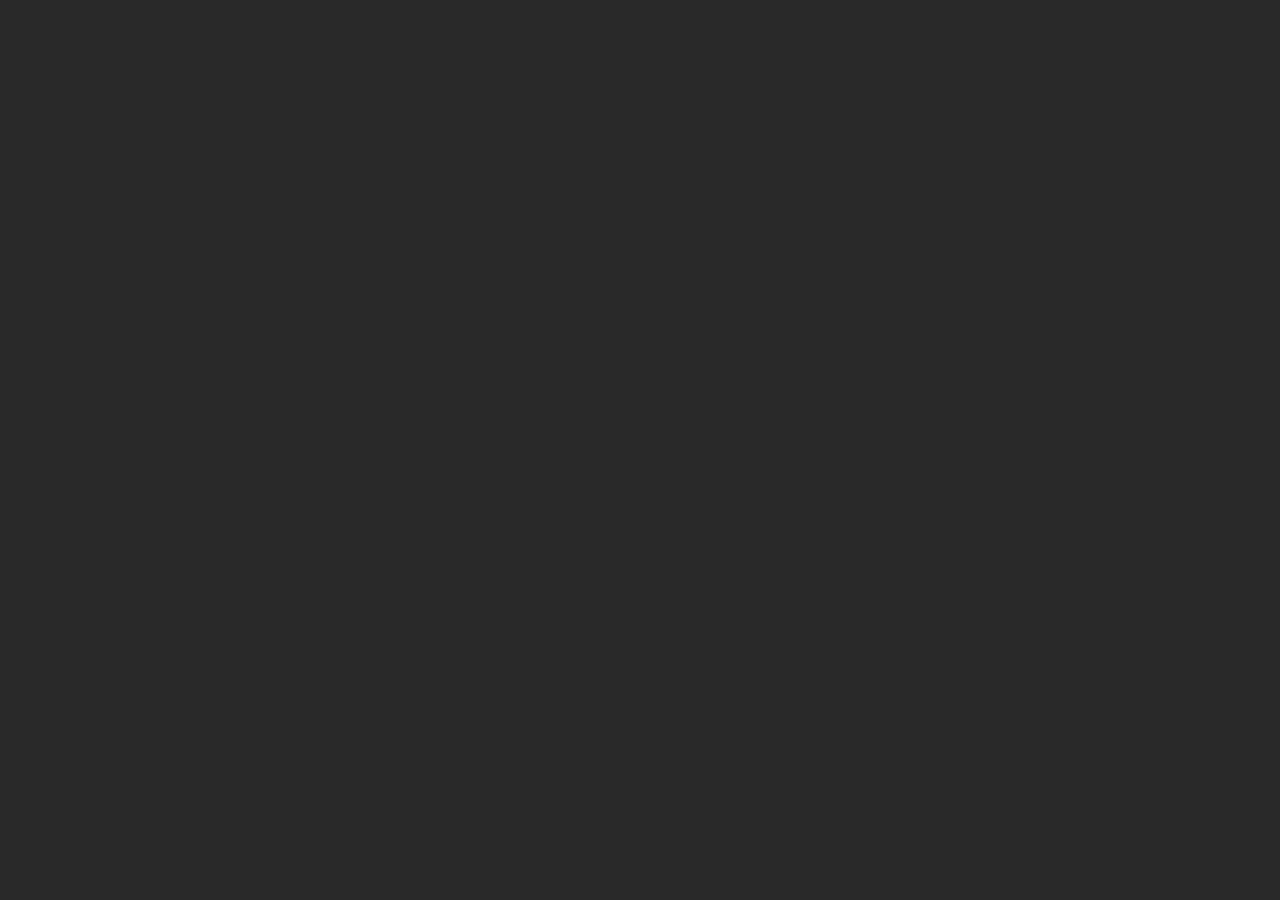
==== index.html @ 0d29b55d "Add files via upload" ====
﻿<!doctype html>
<html lang="en-US">
<head>
  <meta charset="utf-8">
  <!-- Created using Storyline 360 x64 - http://www.articulate.com  -->
  <!-- version: 3.105.35604.0 -->
  <title>Dog_Socialization_Training</title>
  <meta http-equiv="x-ua-compatible" content="IE=edge"/>
  <meta name="viewport" content="width=device-width,initial-scale=1,user-scalable=no,shrink-to-fit=no,minimal-ui"/>
  <meta name="apple-mobile-web-app-capable" content="yes"/>
  <style>
    html, body { height: 100%; padding: 0; margin: 0 }
    #app { height: 100%; width: 100%; }
  </style>

  <script>
    window.DS = {};
    window.globals = {
      DATA_PATH_BASE: '',
      HAS_FRAME: true,
      HAS_SLIDE: true,

      lmsPresent: false,
      tinCanPresent: false,
      cmi5Present: false,
      aoSupport: false,
      scale: 'Scaled',
      captureRc: false,
      browserSize: 'optimal',
      bgColor: '#282828',
      features: 'DropInBase,MultipleQuizTracking,PlayerSizeOption',
      themeName: 'unified',
      preloaderColor: '#FFFFFF',
      suppressAnalytics: false,
      productChannel: 'stable',
      publishSource: 'storyline',
      aid: 'aid|432c3c4d-925e-59bd-868f-931036e90609',
      cid: '2616025f-30dc-46a1-9a2d-8044c1bcf807',
      playerVersion: '3.105.35604.0',
      publishTimestamp: '2026-02-24T14:37:24.0226582Z',
      maxIosVideoElements: 10,
      connectionSettings: { message: 'You%20are%20offline.%20Trying%20to%20reconnect...', useDarkTheme: false, mode: 'disabled' },
      hasFeature: function(feature) {
        return this.features.split(',').includes(feature);
      },
      
      parseParams: function(qs) {
        if (window.globals.parsedParams != null) {
          return window.globals.parsedParams;
        }
        qs = (qs || window.location.search.substr(1)).split('+').join(' ');
        var params = {},
            tokens,
            re = /[?&]?([^=]+)=([^&]*)/g;

        while (tokens = re.exec(qs)) {
          params[decodeURIComponent(tokens[1]).trim()] =
            decodeURIComponent(tokens[2]).trim();
        }
        window.globals.parsedParams = params;
        return params;
      }

    };

    if (window.flagsUnderTest != null) {
      window.globals.features = window.flagsUnderTest.reduce((accum, feature) => {
        if (!accum.includes(feature)) {
          accum.push(feature);
        }
        return accum;
      }, window.globals.features.split(',')).join();
    }
  </script>
  <script>
    var isIe11 = ('ActiveXObject' in window || window.MSBlobBuilder != null)
      && window.msCrypto != null && !window.ActiveXObject;
    if (isIe11) {
      window.globals.unsupportedBrowser = true;
      document.write(atob('[base64]'));
    }
  </script>

  <script>
    if (window.globals.hasFeature('Localization')) {
      
      
    }
  </script>

  
  
  <script>window.THREE = { };</script>
  <script src='html5/lib/hls/hls.min.js' type=text/javascript></script>
</head>
<body style="background: #282828" class="cs-HTML theme-unified">
  <!-- 360 -->
  <script>!function(){var e,i=/iPhone/i,o=/iPod/i,n=/iPad/i,t=/\biOS-universal(?:.+)Mac\b/i,r=/\bAndroid(?:.+)Mobile\b/i,a=/Android/i,d=/(?:SD4930UR|\bSilk(?:.+)Mobile\b)/i,p=/Silk/i,l=/Windows Phone/i,u=/\bWindows(?:.+)ARM\b/i,b=/BlackBerry/i,s=/BB10/i,c=/Opera Mini/i,f=/\b(CriOS|Chrome)(?:.+)Mobile/i,h=/Mobile(?:.+)Firefox\b/i,v=function(e){return void 0!==e&&"MacIntel"===e.platform&&"number"==typeof e.maxTouchPoints&&e.maxTouchPoints>1&&"undefined"==typeof MSStream};e=function(e){var m={userAgent:"",platform:"",maxTouchPoints:0};e||"undefined"==typeof navigator?"string"==typeof e?m.userAgent=e:e&&e.userAgent&&(m={userAgent:e.userAgent,platform:e.platform,maxTouchPoints:e.maxTouchPoints||0}):m={userAgent:navigator.userAgent,platform:navigator.platform,maxTouchPoints:navigator.maxTouchPoints||0};var g=m.userAgent,y=g.split("[FBAN");void 0!==y[1]&&(g=y[0]),void 0!==(y=g.split("Twitter"))[1]&&(g=y[0]);var A=function(e){return function(i){return i.test(e)}}(g),w={apple:{phone:A(i)&&!A(l),ipod:A(o),tablet:!A(i)&&(A(n)||v(m))&&!A(l),universal:A(t),device:(A(i)||A(o)||A(n)||A(t)||v(m))&&!A(l)},amazon:{phone:A(d),tablet:!A(d)&&A(p),device:A(d)||A(p)},android:{phone:!A(l)&&A(d)||!A(l)&&A(r),tablet:!A(l)&&!A(d)&&!A(r)&&(A(p)||A(a)),device:!A(l)&&(A(d)||A(p)||A(r)||A(a))||A(/\bokhttp\b/i)},windows:{phone:A(l),tablet:A(u),device:A(l)||A(u)},other:{blackberry:A(b),blackberry10:A(s),opera:A(c),firefox:A(h),chrome:A(f),device:A(b)||A(s)||A(c)||A(h)||A(f)},any:!1,phone:!1,tablet:!1};return w.any=w.apple.device||w.android.device||w.windows.device||w.other.device,w.phone=w.apple.phone||w.android.phone||w.windows.phone,w.tablet=w.apple.tablet||w.android.tablet||w.windows.tablet,w}(),"object"==typeof exports&&"undefined"!=typeof module?module.exports=e:"function"==typeof define&&define.amd?define((function(){return e})):this.isMobile=e}();
    window.isMobile.apple.tablet = window.isMobile.apple.tablet ||
      (navigator.platform === 'MacIntel' && navigator.maxTouchPoints > 1);
    window.isMobile.apple.device = window.isMobile.apple.device || window.isMobile.apple.tablet;
    window.isMobile.tablet = window.isMobile.tablet || window.isMobile.apple.tablet;
    window.isMobile.any = window.isMobile.any || window.isMobile.apple.tablet;
  </script>

  <div id="focus-sink" tabindex="-1"></div>

  <div id="preso"></div>
  <script>
    (function() {

      var classTypes = [ 'desktop', 'mobile', 'phone', 'tablet' ];

      var addDeviceClasses = function(prefix, testObj) {
        var curr, i;
        for (i = 0; i < classTypes.length; i++) {
          curr = classTypes[i];
          if (testObj[curr]) {
            document.body.classList.add(prefix + curr);
          }
        }
      };

      var params = window.globals.parseParams(),
          isDevicePreview = params.devicepreview === '1',
          isPhoneOverride = params.deviceType === 'phone' || (isDevicePreview && params.phone == '1'),
          isTabletOverride = (params.deviceType === 'tablet' || isDevicePreview) && !isPhoneOverride,
          isMobileOverride = isPhoneOverride || isTabletOverride;

      var deviceView = {
        desktop: !window.isMobile.any && !isMobileOverride,
        mobile: window.isMobile.any || isMobileOverride,
        phone: isPhoneOverride || (window.isMobile.phone && !isTabletOverride),
        tablet: isTabletOverride || window.isMobile.tablet
      };

      window.globals.deviceView = deviceView;
      window.isMobile.desktop = !window.isMobile.any;
      window.isMobile.mobile = window.isMobile.any;

      addDeviceClasses('view-', deviceView);

    })();
  </script>
  
  <script src='story_content/triggers.js' type=text/javascript></script>
<script src='story_content/user.js' type=text/javascript></script>
  <div class="slide-loader"></div>

  <script>
    var doc = document, loader = doc.body.querySelector('.slide-loader'); [ 1, 2, 3 ].forEach(function(n) { var d = doc.createElement('div'); d.style.backgroundColor = window.globals.preloaderColor; d.classList.add('mobile-loader-dot'); d.classList.add('dot' + n); loader.appendChild(d); });
  </script>

  <div class="mobile-load-title-overlay" style="display: none">
    <div class="mobile-load-title">Dog_Socialization_Training</div>
  </div>

  <div class="mobile-chrome-warning"></div>

  
<style>
  .warn-connection-dialog {
    display: none;
    background: transparent;
    pointer-events: all;
    position: fixed;
    left: 0;
    top: 0;
    width: 100%;
    height: 100%;
    z-index: 999;
  }

  .warn-connection-content {
    pointer-events: all;
    border-radius: 4px;
    background: white;
    border: 1px solid #E7E7E7;
    color: #333333;
    box-shadow: 0 2px 4px rgba(0, 0, 0, 0.25);
    transition: all 150ms ease-out;
    position: absolute;
    white-space: nowrap;
  }

  .view-phone.is-landscape .warn-connection-content {
    left: 23px;
    bottom: 23px;
  }

  .view-tablet.is-landscape .warn-connection-content {
    left: 50%;
    top: 20px;
    transform: translateX(-50%);
  }

  .view-mobile.is-portrait .warn-connection-content {
    transform: translate(-50%, calc(-100% - 15px));
  }

  .warn-connection-content p {
    display: inline-block;
    margin: 0 8px 0 0;
    line-height: 33px;
    font-size: 11px;
  }

  .warn-connection-content svg {
    position: relative;
    vertical-align: middle;
    margin: 0 2px 2px 8px;
  }

  .view-desktop .warn-connection-content {
    left: 1.5em;
    bottom: 1.5em;
  }

  .view-desktop .warn-connection-content p {
    font-size: 1.1em;
  }

  .is-offline .warn-connection-dialog {
    display: block;
  }

  .is-offline .cs-panel * {
    pointer-events: none !important;
  }

  .is-offline .cs-panel {
    pointer-events: all !important;
  }

  .is-offline #nav-controls * {
    pointer-events: none !important;
  }

  .is-offline #nav-controls {
    pointer-events: all !important;
  }
</style>

<div class="warn-connection-dialog" role="alertdialog" aria-modal="true" tabindex="0" aria-labelledby="warn-connection-message">
  <div class="warn-connection-content">
    <svg width="17" height="15" viewBox="0 0 17 15" xmlns="http://www.w3.org/2000/svg">
      <path fill="#8F0000" stroke="white" d="M16.07,12.98 L15.88,12.23 L9.51,1.21 C8.97,0.26,7.6,0.26,7.06,1.21 L0.69,12.23 C0.15,13.16,0.81,14.36,1.91,14.36 H14.65 C15.47,14.36,16.05,13.7,16.07,12.98 Z"/>
      <path fill="white" stroke="white" d="M8.58,5.5 C8.35,5.28,8.5,5.35,8.21,5.32 C8.09,5.35,7.97,5.49,7.96,5.67 C7.97,5.79,7.98,5.92,7.98,6.04 L7.98,6.04 C7.99,6.17,8,6.31,8.01,6.43 L8.01,6.44 C8.03,6.92,8.06,7.41,8.09,7.9 L8.09,7.9 C8.12,8.39,8.14,8.88,8.17,9.37 C8.17,9.39,8.18,9.42,8.2,9.44 C8.23,9.46,8.25,9.47,8.28,9.47 C8.31,9.47,8.34,9.46,8.35,9.44 C8.37,9.43,8.38,9.4,8.39,9.35 L8.39,9.34 C8.39,9.24,8.4,9.15,8.4,9.05 L8.4,9.05 C8.41,8.96,8.41,8.86,8.42,8.75 C8.43,8.44,8.45,8.12,8.47,7.81 L8.47,7.81 C8.49,7.49,8.51,7.18,8.53,6.87 C8.55,6.46,8.56,6.05,8.59,5.64 L8.6,5.62 C8.6,5.57,8.59,5.53,8.58,5.5 L8.21,5.32 Z"/>
      <circle fill="white" stroke="white" cx="8.3" cy="11.35" r="0.3"/>
    </svg>
    <p id="warn-connection-message">You are offline. Trying to reconnect...</p>
  </div>
</div>

<script>
  (function() {
    window.DS.connection = {
      warningShown: false,
      assets: {},
      loadingAssetGroup: false,
      retryDelay: 500
    };

    var connectionSettings = window.globals.connectionSettings || {};

    var useConnectionMessages = window.AbortController != null &&
      window.location.protocol != 'file:' &&
      connectionSettings.mode === 'normal';

    window.DS.connection.useConnectionMessages = useConnectionMessages;

    var assetCount = 0;
    var checkLoadedId;


    if (useConnectionMessages && connectionSettings != null) {
      var contentEl = document.querySelector('.warn-connection-content');
      var messageEl = contentEl.querySelector('p');

      if (connectionSettings.useDarkTheme) {
        contentEl.style.borderColor = '#BABBBA';
        contentEl.style.backgroundColor = '#282828';
        contentEl.style.color = '#FFFFFF';
      }

      if (connectionSettings.message != null) {
        messageEl.textContent = window.decodeURIComponent(connectionSettings.message);
      }
    }

    function checkAssetsReady() {
      for (var i in DS.connection.assets) {
        if (!DS.connection.assets[i].success) {
          return false;
        }
      }
      return true;
    }

    function stopAssetGroup() {
      if (!useConnectionMessages) { return; }

      assetCount = 0;

      DS.connection.oldAssetGroup = DS.connection.assets;
      DS.connection.assets = {};
      DS.connection.loadingAssetGroup = false;
      clearInterval(checkLoadedId);
    }

    function startAssetGroup() {
      if (!useConnectionMessages) { return; }
      var ticks = 0;
      clearInterval(checkLoadedId);
      checkLoadedId = setInterval(function() {
        var loaded = 0;
        if (assetCount === 0 && loaded === 0) {
          clearInterval(checkLoadedId);
          return;
        }

        for (var i in DS.connection.assets) {
          if (DS.connection.assets[i].success) {
            loaded++;
          }
        }

        if (assetCount === loaded && checkAssetsReady()) {
          for (var i in DS.connection.assets) {
            if (DS.connection.assets[i].action) {
              DS.connection.assets[i].action();
            }
          }
          hideWarning();
          stopAssetGroup();
        }
      }, 100)
    }

    function requiredAsset(url, action, retry, type) {
      if (!useConnectionMessages) { return; }
      if (DS.connection.assets[url]) { return; }

      DS.connection.assets[url] = {
        success: false, action: action, retry: retry, type: type
      };
      assetCount = Object.keys(DS.connection.assets).length;
      if (!DS.connection.loadingAssetGroup) {
        startAssetGroup();
      }
      DS.connection.loadingAssetGroup = true;
    }

    function assetLoaded(url) {
      if (!useConnectionMessages) { return; }
      if (DS.connection.assets[url]) {
        DS.connection.assets[url].success = true;
      }
    }

    function assetFailed(url) {
      if (!useConnectionMessages) { return; }
      if (!DS.connection.assets[url]) {
        if (/\.js$/.test(url) && url.indexOf('transcripts') === -1) {
          setTimeout(function() {
            if (DS.connection.lastSlideLoaded != null) {
              DS.connection.lastSlideLoaded();
            }
          }, DS.connection.retryDelay);
        }
        return;
      }
      if (!DS.connection.warningShown) { showWarning(); }
      if (DS.connection.assets[url].retry) {
        setTimeout(function() {
          if (!DS.connection.assets[url].success) {
            DS.connection.assets[url].retry()
          }
        }, DS.connection.retryDelay);
      }
    }

    function hideWarning() {
      document.body.classList.remove('is-offline');
      DS.connection.warningShown = false;
      enableKeys();
    }
    DS.connection.hideWarning = hideWarning

    function showWarning(btn) {
      document.body.classList.add('is-offline')
      DS.connection.warningShown = true;
      updateWarningPosition();
      disableKeys();
    }

    function updateWarningPosition() {
      if (!DS.connection.warningShown) {
        return;
      }

      var isPortrait = document.body.classList.contains('is-portrait');
      var isMobile = document.body.classList.contains('view-mobile');
      var warningEl = document.querySelector('.warn-connection-content');

      if (isPortrait && isMobile) {
        var slide = document.querySelector('.primary-slide');
        var slideRect = slide != null
          ? slide.getBoundingClientRect()
          : { top: window.innerHeight, left: 0, width: window.innerWidth };

        warningEl.style.top = `${slideRect.top}px`
        warningEl.style.left = `${slideRect.left + slideRect.width / 2}px`
      } else {
        warningEl.style.top = null;
        warningEl.style.left = null;
      }

      window.requestAnimationFrame(updateWarningPosition);
    }

    function onDisableKeyDown(e) {
      e.preventDefault();
      e.stopImmediatePropagation();
    }

    function onDisableKeyUp(e) {
      e.preventDefault();
      e.stopImmediatePropagation();
    }

    var accStyle = document.createElement('style');
    var warnDialogEl = document.querySelector('.warn-connection-dialog');

    function disableKeys() {
      if (DS.views && DS.views.nsStack && DS.views.nsStack.length === 1) {
        DS.views.nsStack[0].tabReachable = false
        DS.views.nsStack[0].updateTabIndex(true);
      }

      accStyle.innerHTML = '.acc-shadow-dom { display: none; }';
      document.body.appendChild(accStyle);

      warnDialogEl.parentNode.append(warnDialogEl);
      warnDialogEl.focus();
    }

    function enableKeys() {
      accStyle.remove();
      if (DS.views && DS.views.nsStack && DS.views.nsStack.length === 1 && DS.views.nsStack[0].name === '_frame') {
        DS.views.nsStack[0].tabReachable = true;
        DS.views.nsStack[0].updateTabIndex();
      }
    }

    // these will all be noops if the feature flag isn't set in
    // the data and `window.globals.features`
    DS.connection.requiredAsset = requiredAsset;
    DS.connection.assetLoaded = assetLoaded;
    DS.connection.assetFailed = assetFailed;
    DS.connection.stopAssetGroup = stopAssetGroup;
    DS.connection.startAssetGroup = startAssetGroup;
  })();
</script>


  <script>
    
    if (window.autoSpider && window.vInterfaceObject) {
      document.querySelector('.mobile-load-title-overlay').style.display = 'none';
    }
  </script>

  

  <link rel="stylesheet" href="html5/data/css/output.min.css" data-noprefix/>
</body>
<script src="html5/lib/scripts/bootstrapper.min.js"></script>
</html>
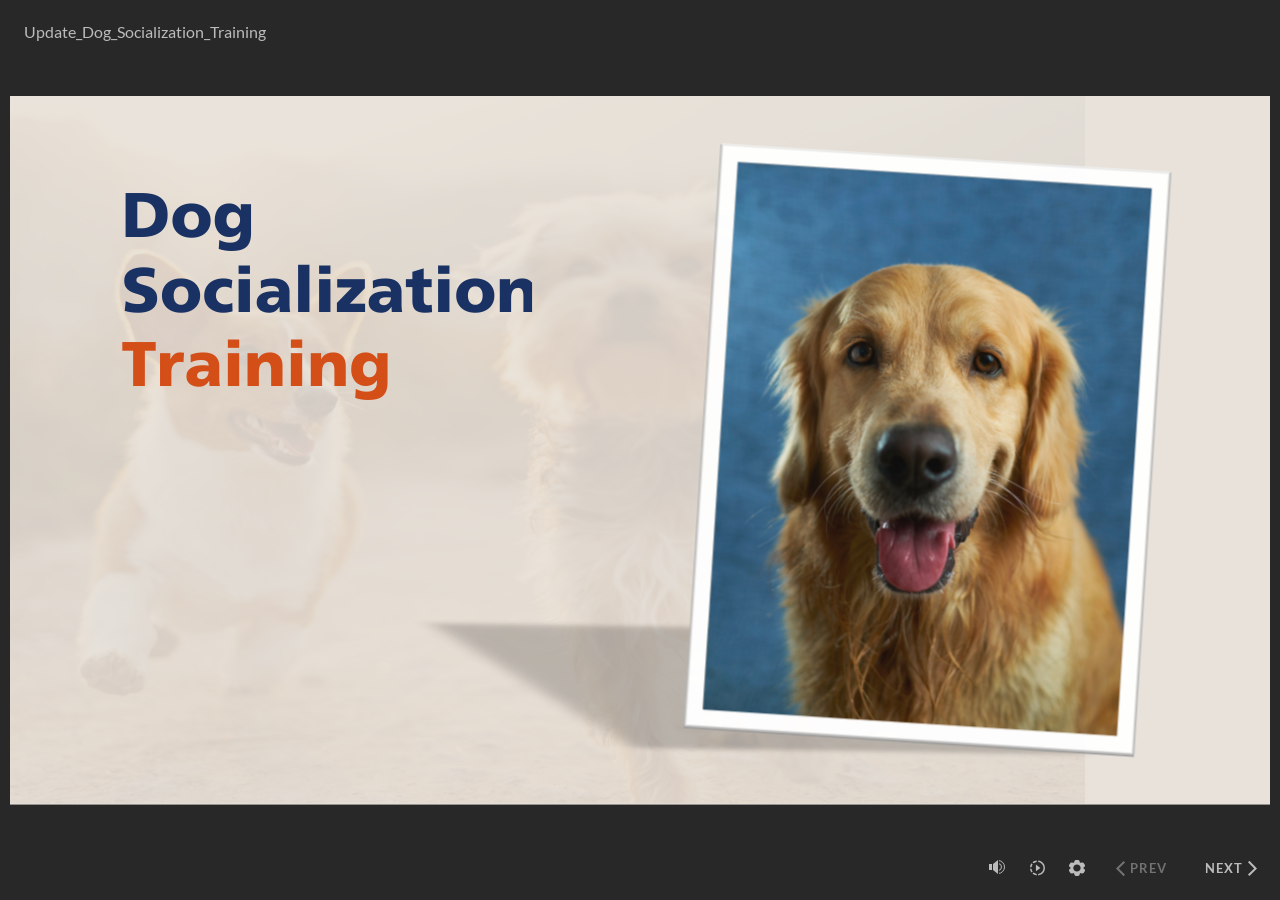
==== commit 7f272977: "Add files via upload" ====
--- a/index.html
+++ b/index.html
@@ -3,8 +3,8 @@
 <head>
   <meta charset="utf-8">
   <!-- Created using Storyline 360 x64 - http://www.articulate.com  -->
-  <!-- version: 3.105.35604.0 -->
-  <title>Dog_Socialization_Training</title>
+  <!-- version: 3.115.36688.0 -->
+  <title>Update_Dog_Socialization_Training</title>
   <meta http-equiv="x-ua-compatible" content="IE=edge"/>
   <meta name="viewport" content="width=device-width,initial-scale=1,user-scalable=no,shrink-to-fit=no,minimal-ui"/>
   <meta name="apple-mobile-web-app-capable" content="yes"/>
@@ -28,16 +28,16 @@
       captureRc: false,
       browserSize: 'optimal',
       bgColor: '#282828',
-      features: 'DropInBase,MultipleQuizTracking,PlayerSizeOption',
+      features: 'DropInBase,JsInteractions,PlayerMemoryEnhancements,PlayerSizeOption,SlideLevelScale',
       themeName: 'unified',
       preloaderColor: '#FFFFFF',
       suppressAnalytics: false,
       productChannel: 'stable',
       publishSource: 'storyline',
-      aid: 'aid|432c3c4d-925e-59bd-868f-931036e90609',
-      cid: '2616025f-30dc-46a1-9a2d-8044c1bcf807',
-      playerVersion: '3.105.35604.0',
-      publishTimestamp: '2026-02-24T14:37:24.0226582Z',
+      aid: 'aid|4f17d6ba-be15-556a-a319-230aa2ee078a',
+      cid: '2ecd8f35-f65a-455e-bd67-356f2dbd6899',
+      playerVersion: '3.115.36688.0',
+      publishTimestamp: '2026-04-27T12:07:05.1088454Z',
       maxIosVideoElements: 10,
       connectionSettings: { message: 'You%20are%20offline.%20Trying%20to%20reconnect...', useDarkTheme: false, mode: 'disabled' },
       hasFeature: function(feature) {
@@ -152,7 +152,7 @@
   </script>
 
   <div class="mobile-load-title-overlay" style="display: none">
-    <div class="mobile-load-title">Dog_Socialization_Training</div>
+    <div class="mobile-load-title">Update_Dog_Socialization_Training</div>
   </div>
 
   <div class="mobile-chrome-warning"></div>
--- a/html5/data/css/output.min.css
+++ b/html5/data/css/output.min.css
@@ -1,120 +1,144 @@
 @font-face {
-  font-family: 'LatoBold Charset1_ Bold0DECAB00';
-  src: url('[data-uri]');
-  font-style: normal;
-  font-weight: normal;
-}
-@font-face {
-  font-family: 'Lato Charset1_ 5ZfocMxx12B3DF81';
-  src: url('[data-uri]');
-  font-style: normal;
-  font-weight: normal;
-}
-@font-face {
-  font-family: 'Articulate Extrabolbold6B1EB4D0';
-  src: url('[data-uri]');
-  font-style: normal;
-  font-weight: normal;
-}
-@font-face {
-  font-family: 'Articulate Light Charse13D42572';
-  src: url('[data-uri]');
-  font-style: normal;
-  font-weight: normal;
-}
-@font-face {
-  font-family: 'ArticulateBold CharBold456808EE';
-  src: url('[data-uri]');
-  font-style: normal;
-  font-weight: normal;
-}
-@font-face {
-  font-family: 'Articulate Charset1_ 6N74A7EAA1';
-  src: url('[data-uri]');
-  font-style: normal;
-  font-weight: normal;
-}
-@font-face {
-  font-family: 'Montserrat Light Charse921B4561';
-  src: url('[data-uri]');
-  font-style: normal;
-  font-weight: normal;
-}
-@font-face {
-  font-family: 'Montserrat Black Charse64DF513A';
-  src: url('[data-uri]');
-  font-style: normal;
-  font-weight: normal;
-}
-@font-face {
-  font-family: 'Articulate LightBolBold3CA4F04E';
-  src: url('[data-uri]');
-  font-style: normal;
-  font-weight: normal;
-}
-@font-face {
-  font-family: 'Bahnschrift SemiBolBoldDFD897CC';
-  src: url('[data-uri]');
-  font-style: normal;
-  font-weight: normal;
-}
-@font-face {
-  font-family: 'Open SansBold CharsBoldB5DC4698';
-  src: url('[data-uri]');
+  font-family: 'LatoBold Charset1_ BoldB39B8BFF';
+  src: url('[data-uri]');
+  font-style: normal;
+  font-weight: normal;
+}
+@font-face {
+  font-family: 'Lato Charset1_ 6gAk6UJl9253C8B9';
+  src: url('[data-uri]');
+  font-style: normal;
+  font-weight: normal;
+}
+@font-face {
+  font-family: 'Articulate ExtrabolboldC6313FD3';
+  src: url('[data-uri]');
+  font-style: normal;
+  font-weight: normal;
+}
+@font-face {
+  font-family: 'Articulate Light Charse3E67CBD8';
+  src: url('[data-uri]');
+  font-style: normal;
+  font-weight: normal;
+}
+@font-face {
+  font-family: 'ArticulateBold CharBoldA91D39BF';
+  src: url('[data-uri]');
+  font-style: normal;
+  font-weight: normal;
+}
+@font-face {
+  font-family: 'Articulate Charset1_ 6M0C52AD77';
+  src: url('[data-uri]');
+  font-style: normal;
+  font-weight: normal;
+}
+@font-face {
+  font-family: 'Montserrat Light CharseF17AA6BC';
+  src: url('[data-uri]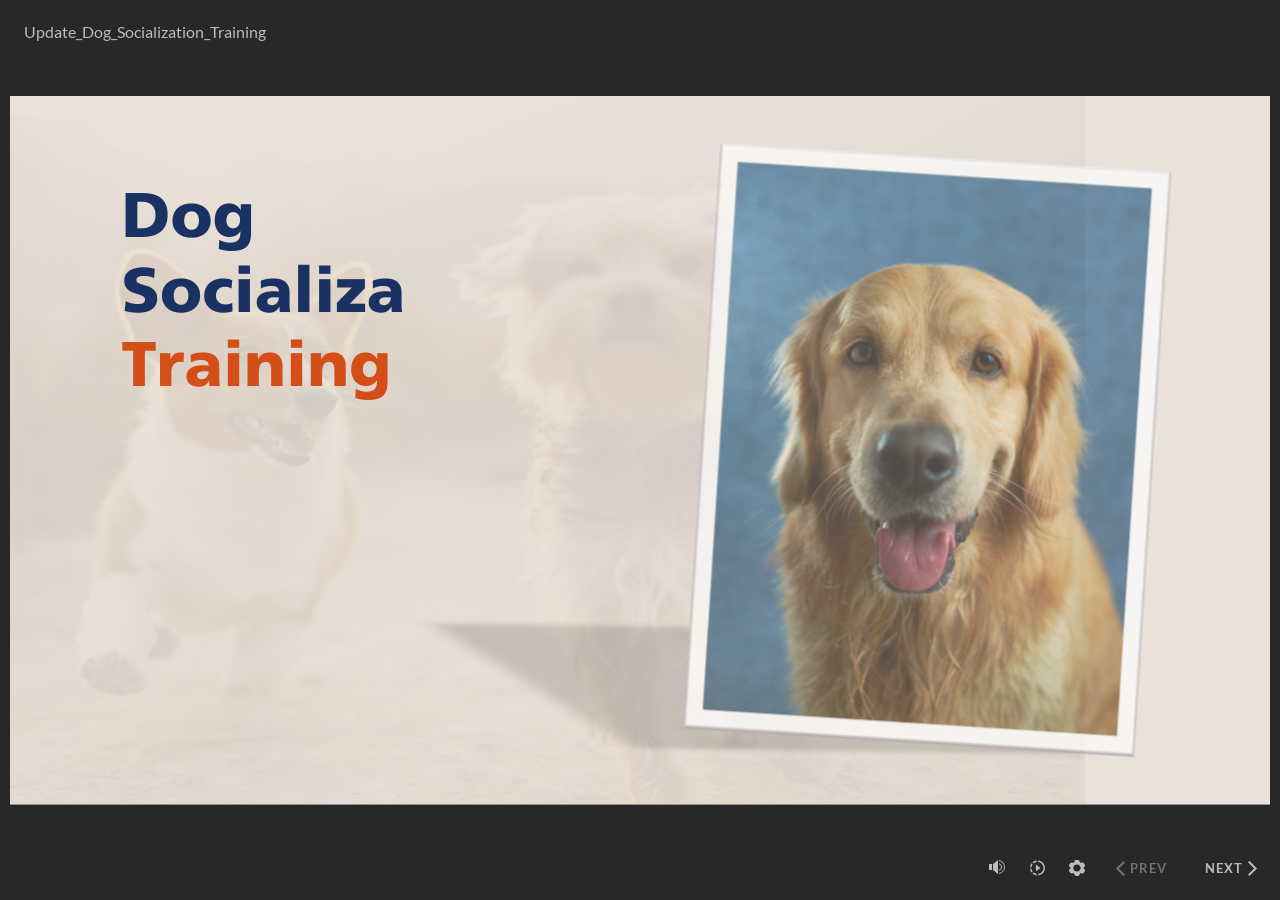
==== commit 8d308ff0: "Add files via upload" ====
--- a/index.html
+++ b/index.html
@@ -37,7 +37,7 @@
       aid: 'aid|4f17d6ba-be15-556a-a319-230aa2ee078a',
       cid: '2ecd8f35-f65a-455e-bd67-356f2dbd6899',
       playerVersion: '3.115.36688.0',
-      publishTimestamp: '2026-04-27T12:07:05.1088454Z',
+      publishTimestamp: '2026-04-27T12:20:27.3029032Z',
       maxIosVideoElements: 10,
       connectionSettings: { message: 'You%20are%20offline.%20Trying%20to%20reconnect...', useDarkTheme: false, mode: 'disabled' },
       hasFeature: function(feature) {
--- a/html5/data/css/output.min.css
+++ b/html5/data/css/output.min.css
@@ -1,71 +1,71 @@
 @font-face {
-  font-family: 'LatoBold Charset1_ BoldB39B8BFF';
+  font-family: 'LatoBold Charset1_ Bold166B48B2';
   src: url('[data-uri]');
   font-style: normal;
   font-weight: normal;
 }
 @font-face {
-  font-family: 'Lato Charset1_ 6gAk6UJl9253C8B9';
+  font-family: 'Lato Charset1_ 5a8fgjRQ22D29C7A';
   src: url('[data-uri]');
   font-style: normal;
   font-weight: normal;
 }
 @font-face {
-  font-family: 'Articulate ExtrabolboldC6313FD3';
+  font-family: 'Articulate ExtrabolboldCB7A4D9F';
   src: url('[data-uri]');
   font-style: normal;
   font-weight: normal;
 }
 @font-face {
-  font-family: 'Articulate Light Charse3E67CBD8';
+  font-family: 'Articulate Light Charse3E98015A';
   src: url('[data-uri]');
   font-style: normal;
   font-weight: normal;
 }
 @font-face {
-  font-family: 'ArticulateBold CharBoldA91D39BF';
+  font-family: 'ArticulateBold CharBoldB5BD114D';
   src: url('[data-uri]');
   font-style: normal;
   font-weight: normal;
 }
 @font-face {
-  font-family: 'Articulate Charset1_ 6M0C52AD77';
+  font-family: 'Articulate Charset1_ 6k205CFB0E';
   src: url('[data-uri]');
   font-style: normal;
   font-weight: normal;
 }
 @font-face {
-  font-family: 'Montserrat Light CharseF17AA6BC';
+  font-family: 'Montserrat Light Charse03BA6B69';
   src: url('[data-uri]');
   font-style: normal;
   font-weight: normal;
 }
 @font-face {
-  font-family: 'Montserrat Black Charse1A7F29A4';
+  font-family: 'Montserrat Black CharseF32FA633';
   src: url('[data-uri]');
   font-style: normal;
   font-weight: normal;
 }
 @font-face {
-  font-family: 'Arial Charset1_ 5zOsOaN9DBDC0B3';
+  font-family: 'Arial Charset1_ 6gtQNZj10CEB69B';
   src: url('[data-uri]');
   font-style: normal;
   font-weight: normal;
 }
 @font-face {
-  font-family: 'Articulate LightBolBoldAB061E75';
+  font-family: 'Articulate LightBolBold84CF54F9';
   src: url('[data-uri]');
   font-style: normal;
   font-weight: normal;
 }
 @font-face {
-  font-family: 'Bahnschrift SemiBolBold5247E9EB';
+  font-family: 'Bahnschrift SemiBolBoldE40E7798';
   src: url('[data-uri]');
   font-style: normal;
   font-weight: normal;
 }
 @font-face {
-  font-family: 'Open SansBold CharsBold74B17E85';
+  font-family: 'Open SansBold CharsBold2D61A189';
   src: url('[data-uri]');
   font-style: normal;
   font-weight: normal;
@@ -793,11 +793,6 @@
   -webkit-font-variant-ligatures: no-common-ligatures;
   font-variant-ligatures: no-common-ligatures;
 }
-.fn-npxnanbnsnfns00000000101 {
-  font-family: 'Lato22AB4CAF';
-  -webkit-font-variant-ligatures: no-common-ligatures;
-  font-variant-ligatures: no-common-ligatures;
-}
 @font-face {
   font-family: 'Lato22AB4CAF';
   src: url('[data-uri]');
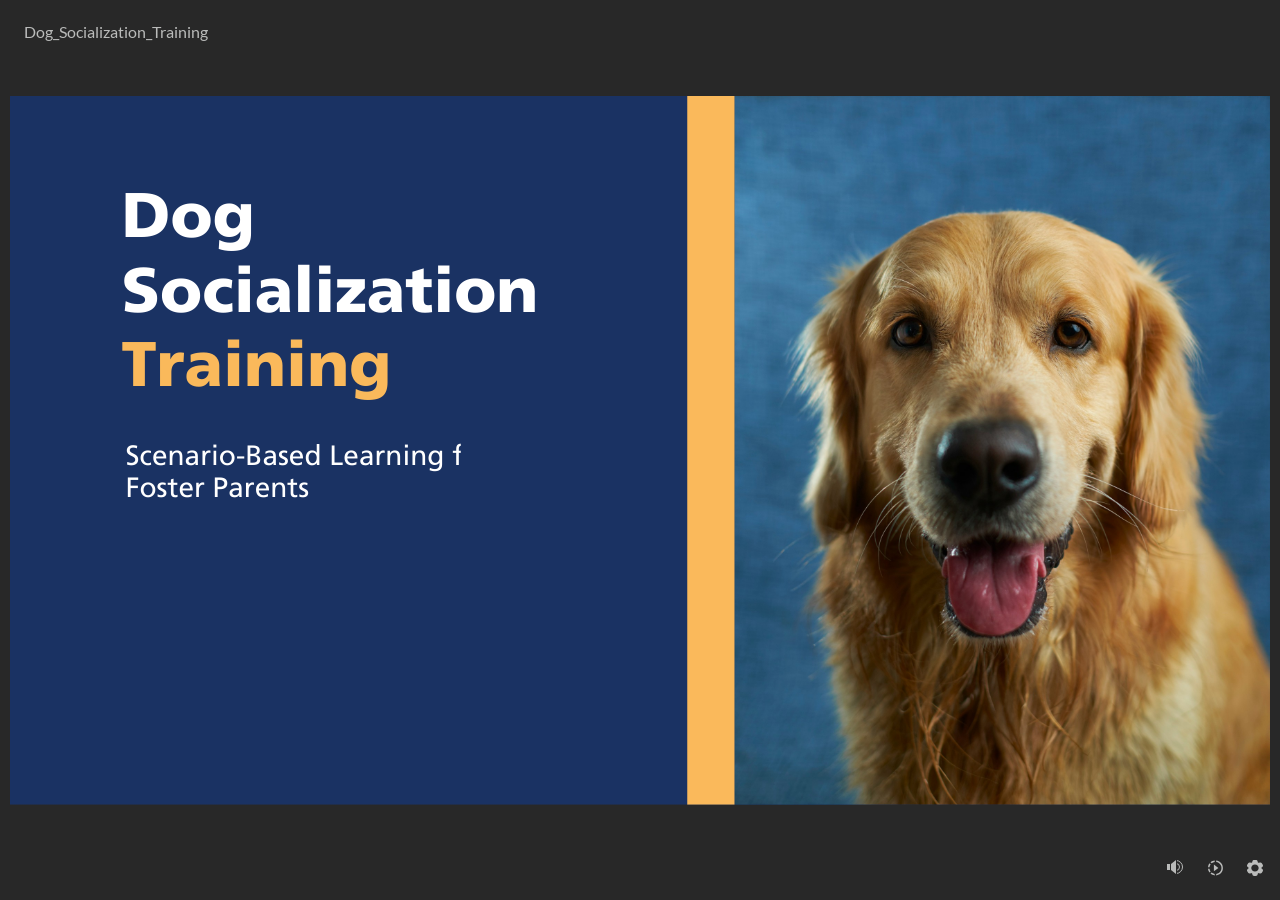
==== commit a5faf482: "replace" ====
--- a/index.html
+++ b/index.html
@@ -3,8 +3,8 @@
 <head>
   <meta charset="utf-8">
   <!-- Created using Storyline 360 x64 - http://www.articulate.com  -->
-  <!-- version: 3.115.36688.0 -->
-  <title>Update_Dog_Socialization_Training</title>
+  <!-- version: 3.116.36838.0 -->
+  <title>Dog_Socialization_Training</title>
   <meta http-equiv="x-ua-compatible" content="IE=edge"/>
   <meta name="viewport" content="width=device-width,initial-scale=1,user-scalable=no,shrink-to-fit=no,minimal-ui"/>
   <meta name="apple-mobile-web-app-capable" content="yes"/>
@@ -34,10 +34,10 @@
       suppressAnalytics: false,
       productChannel: 'stable',
       publishSource: 'storyline',
-      aid: 'aid|4f17d6ba-be15-556a-a319-230aa2ee078a',
+      aid: 'aid|f5952846-50ae-575a-a2e4-1333ae5979e9',
       cid: '2ecd8f35-f65a-455e-bd67-356f2dbd6899',
-      playerVersion: '3.115.36688.0',
-      publishTimestamp: '2026-04-27T12:20:27.3029032Z',
+      playerVersion: '3.116.36838.0',
+      publishTimestamp: '2026-07-14T09:09:24.0369002Z',
       maxIosVideoElements: 10,
       connectionSettings: { message: 'You%20are%20offline.%20Trying%20to%20reconnect...', useDarkTheme: false, mode: 'disabled' },
       hasFeature: function(feature) {
@@ -152,7 +152,7 @@
   </script>
 
   <div class="mobile-load-title-overlay" style="display: none">
-    <div class="mobile-load-title">Update_Dog_Socialization_Training</div>
+    <div class="mobile-load-title">Dog_Socialization_Training</div>
   </div>
 
   <div class="mobile-chrome-warning"></div>
--- a/html5/data/css/output.min.css
+++ b/html5/data/css/output.min.css
@@ -1,74 +1,74 @@
 @font-face {
-  font-family: 'LatoBold Charset1_ Bold166B48B2';
+  font-family: 'LatoBold Charset1_ Bold52602D13';
   src: url('[data-uri]');
   font-style: normal;
-  font-weight: normal;
-}
-@font-face {
-  font-family: 'Lato Charset1_ 5a8fgjRQ22D29C7A';
+  font-weight: bold;
+}
+@font-face {
+  font-family: 'Lato Charset1_ 5UnGcvN75195774A';
   src: url('[data-uri]');
   font-style: normal;
   font-weight: normal;
 }
 @font-face {
-  font-family: 'Articulate ExtrabolboldCB7A4D9F';
-  src: url('[data-uri]');
-  font-style: normal;
-  font-weight: normal;
-}
-@font-face {
-  font-family: 'Articulate Light Charse3E98015A';
-  src: url('[data-uri]');
-  font-style: normal;
-  font-weight: normal;
-}
-@font-face {
-  font-family: 'ArticulateBold CharBoldB5BD114D';
-  src: url('[data-uri]');
-  font-style: normal;
-  font-weight: normal;
-}
-@font-face {
-  font-family: 'Articulate Charset1_ 6k205CFB0E';
-  src: url('[data-uri]');
-  font-style: normal;
-  font-weight: normal;
-}
-@font-face {
-  font-family: 'Montserrat Light Charse03BA6B69';
-  src: url('[data-uri]');
-  font-style: normal;
-  font-weight: normal;
-}
-@font-face {
-  font-family: 'Montserrat Black CharseF32FA633';
-  src: url('[data-uri]');
-  font-style: normal;
-  font-weight: normal;
-}
-@font-face {
-  font-family: 'Arial Charset1_ 6gtQNZj10CEB69B';
-  src: url('[data-uri]');
-  font-style: normal;
-  font-weight: normal;
-}
-@font-face {
-  font-family: 'Articulate LightBolBold84CF54F9';
+  font-family: 'Articulate ExtrabolboldDAE9C500';
+  src: url('[data-uri]');
+  font-style: normal;
+  font-weight: normal;
+}
+@font-face {
+  font-family: 'Articulate Charset1_ 5YA4B26DEB';
+  src: url('[data-uri]');
+  font-style: normal;
+  font-weight: normal;
+}
+@font-face {
+  font-family: 'ArticulateBold CharBold803E6F02';
+  src: url('[data-uri]');
+  font-style: normal;
+  font-weight: bold;
+}
+@font-face {
+  font-family: 'Articulate Light CharseC0E11B67';
+  src: url('[data-uri]');
+  font-style: normal;
+  font-weight: normal;
+}
+@font-face {
+  font-family: 'Montserrat Black Charse81C80E89';
+  src: url('[data-uri]');
+  font-style: normal;
+  font-weight: normal;
+}
+@font-face {
+  font-family: 'Montserrat Light CharseE931914B';
+  src: url('[data-uri]');
+  font-style: normal;
+  font-weight: normal;
+}
+@font-face {
+  font-family: 'Arial Charset1_ 6jAlvLaFAE787F3';
+  src: url('[data-uri]');
+  font-style: normal;
+  font-weight: normal;
+}
+@font-face {
+  font-family: 'Articulate LightBolBoldD3A9F0FD';
   src: url('[data-uri]');
   font-style: normal;
   font-weight: normal;
 }
 @font-face {
-  font-family: 'Bahnschrift SemiBolBoldE40E7798';
-  src: url('[data-uri]');
-  font-style: normal;
-  font-weight: normal;
-}
-@font-face {
-  font-family: 'Open SansBold CharsBold2D61A189';
+  font-family: 'Bahnschrift SemiBolBoldD8C0AF3D';
+  src: url('[data-uri]');
+  font-style: normal;
+  font-weight: normal;
+}
+@font-face {
+  font-family: 'Open SansBold CharsBold0534DBF5';
   src: url('[data-uri]');
   font-style: normal;
-  font-weight: normal;
+  font-weight: bold;
 }
 @font-face {
   font-family: 'Articulate Extrabolbold472DC2A8';
@@ -83,38 +83,38 @@
   font-weight: normal;
 }
 @font-face {
+  font-family: 'ArticulateBold CharBoldC2572EF3';
+  src: url('[data-uri]');
+  font-style: normal;
+  font-weight: bold;
+}
+@font-face {
   font-family: 'Articulate Light CharseF1BA125D';
-  src: url('[data-uri]');
-  font-style: normal;
-  font-weight: normal;
-}
-@font-face {
-  font-family: 'ArticulateBold CharBoldC2572EF3';
-  src: url('[data-uri]');
+  src: url('[data-uri]');
+  font-style: normal;
+  font-weight: normal;
+}
+@font-face {
+  font-family: 'Montserrat Black Charse87BC3AB4';
+  src: url('[data-uri]');
+  font-style: normal;
+  font-weight: normal;
+}
+@font-face {
+  font-family: 'Montserrat Charset0_v9p2ADCB779';
+  src: url('[data-uri]');
   font-style: normal;
   font-weight: normal;
 }
 @font-face {
   font-family: 'Montserrat Light CharseD7EAE1A5';
-  src: url('[data-uri]');
-  font-style: normal;
-  font-weight: normal;
-}
-@font-face {
-  font-family: 'Montserrat Charset0_v9p2ADCB779';
-  src: url('[data-uri]');
-  font-style: normal;
-  font-weight: normal;
-}
-@font-face {
-  font-family: 'Montserrat Black Charse87BC3AB4';
-  src: url('[data-uri]');
+  src: url('[data-uri]');
   font-style: normal;
   font-weight: normal;
 }
 @font-face {
   font-family: 'Arial Charset0_v8wz5YMo9EE9FF07';
-  src: url('[data-uri]');
+  src: url('[data-uri]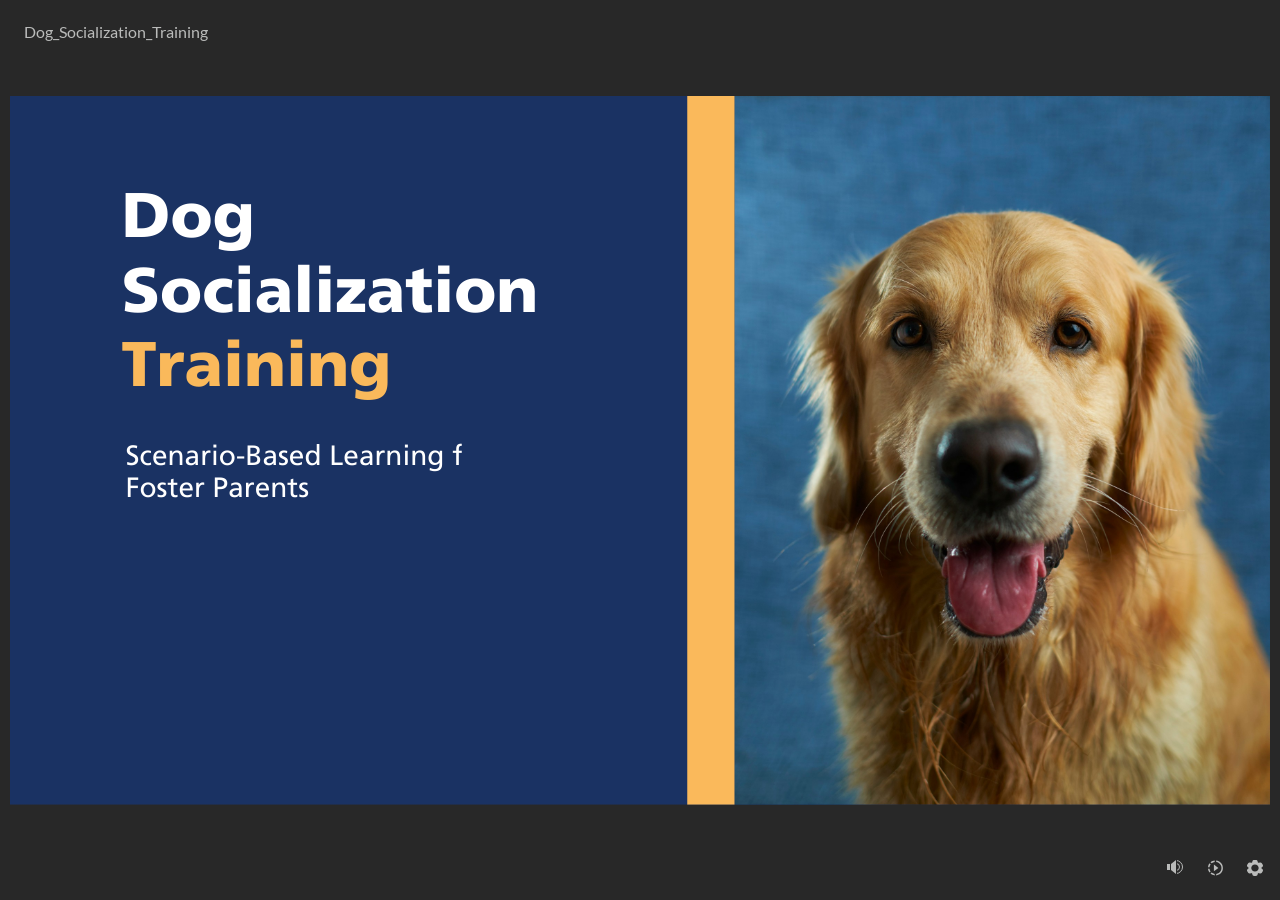
==== commit 3d959e7a: "replace" ====
--- a/index.html
+++ b/index.html
@@ -37,7 +37,7 @@
       aid: 'aid|f5952846-50ae-575a-a2e4-1333ae5979e9',
       cid: '2ecd8f35-f65a-455e-bd67-356f2dbd6899',
       playerVersion: '3.116.36838.0',
-      publishTimestamp: '2026-07-14T09:09:24.0369002Z',
+      publishTimestamp: '2026-07-14T09:23:00.8636054Z',
       maxIosVideoElements: 10,
       connectionSettings: { message: 'You%20are%20offline.%20Trying%20to%20reconnect...', useDarkTheme: false, mode: 'disabled' },
       hasFeature: function(feature) {
--- a/html5/data/css/output.min.css
+++ b/html5/data/css/output.min.css
@@ -1,71 +1,71 @@
 @font-face {
-  font-family: 'LatoBold Charset1_ Bold52602D13';
+  font-family: 'LatoBold Charset1_ Bold1F690D79';
   src: url('[data-uri]');
   font-style: normal;
   font-weight: bold;
 }
 @font-face {
-  font-family: 'Lato Charset1_ 5UnGcvN75195774A';
+  font-family: 'Lato Charset1_ 6jgPYAKlCEDFCB34';
   src: url('[data-uri]');
   font-style: normal;
   font-weight: normal;
 }
 @font-face {
-  font-family: 'Articulate ExtrabolboldDAE9C500';
+  font-family: 'Articulate Extrabolbold22930C54';
   src: url('[data-uri]');
   font-style: normal;
   font-weight: normal;
 }
 @font-face {
-  font-family: 'Articulate Charset1_ 5YA4B26DEB';
+  font-family: 'Articulate Charset1_ 6ZD695F3CF';
   src: url('[data-uri]');
   font-style: normal;
   font-weight: normal;
 }
 @font-face {
-  font-family: 'ArticulateBold CharBold803E6F02';
+  font-family: 'ArticulateBold CharBoldB3B33FBC';
   src: url('[data-uri]');
   font-style: normal;
   font-weight: bold;
 }
 @font-face {
-  font-family: 'Articulate Light CharseC0E11B67';
+  font-family: 'Articulate Light Charse67E0DC99';
   src: url('[data-uri]');
   font-style: normal;
   font-weight: normal;
 }
 @font-face {
-  font-family: 'Montserrat Black Charse81C80E89';
+  font-family: 'Montserrat Black CharseE7EFE540';
   src: url('[data-uri]');
   font-style: normal;
   font-weight: normal;
 }
 @font-face {
-  font-family: 'Montserrat Light CharseE931914B';
+  font-family: 'Montserrat Light CharseAF4575E1';
   src: url('[data-uri]');
   font-style: normal;
   font-weight: normal;
 }
 @font-face {
-  font-family: 'Arial Charset1_ 6jAlvLaFAE787F3';
+  font-family: 'Arial Charset1_ 5XlDxCJ31D73C12';
   src: url('[data-uri]');
   font-style: normal;
   font-weight: normal;
 }
 @font-face {
-  font-family: 'Articulate LightBolBoldD3A9F0FD';
+  font-family: 'Articulate LightBolBoldA291097F';
   src: url('[data-uri]');
   font-style: normal;
   font-weight: normal;
 }
 @font-face {
-  font-family: 'Bahnschrift SemiBolBoldD8C0AF3D';
+  font-family: 'Bahnschrift SemiBolBold834B5443';
   src: url('[data-uri]');
   font-style: normal;
   font-weight: normal;
 }
 @font-face {
-  font-family: 'Open SansBold CharsBold0534DBF5';
+  font-family: 'Open SansBold CharsBold71209AC5';
   src: url('[data-uri]');
   font-style: normal;
   font-weight: bold;
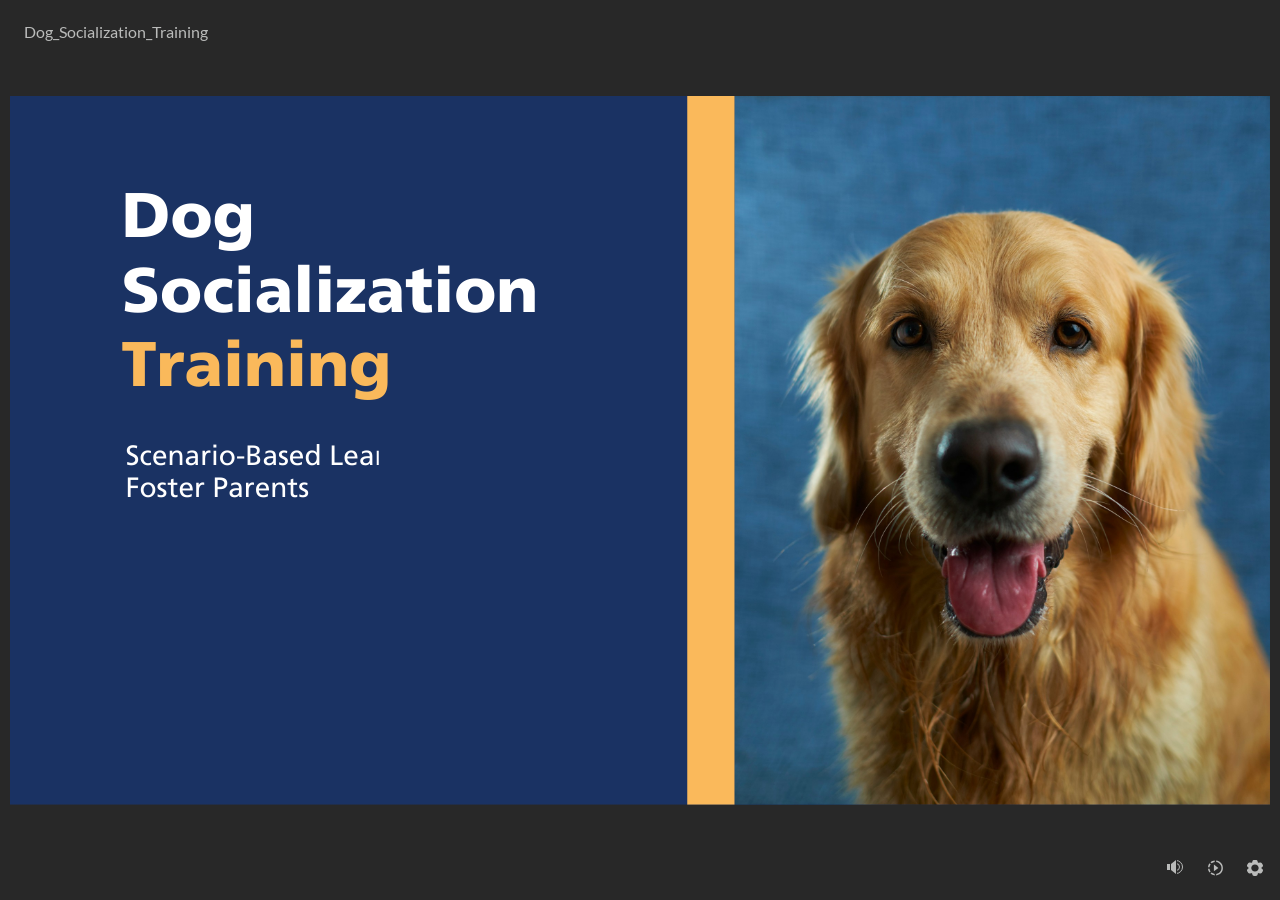
==== commit 2f7a05a5: "replace" ====
--- a/index.html
+++ b/index.html
@@ -37,7 +37,7 @@
       aid: 'aid|f5952846-50ae-575a-a2e4-1333ae5979e9',
       cid: '2ecd8f35-f65a-455e-bd67-356f2dbd6899',
       playerVersion: '3.116.36838.0',
-      publishTimestamp: '2026-07-14T09:23:00.8636054Z',
+      publishTimestamp: '2026-07-14T09:31:22.0269215Z',
       maxIosVideoElements: 10,
       connectionSettings: { message: 'You%20are%20offline.%20Trying%20to%20reconnect...', useDarkTheme: false, mode: 'disabled' },
       hasFeature: function(feature) {
--- a/html5/data/css/output.min.css
+++ b/html5/data/css/output.min.css
@@ -1,71 +1,71 @@
 @font-face {
-  font-family: 'LatoBold Charset1_ Bold1F690D79';
+  font-family: 'LatoBold Charset1_ BoldECE6623A';
   src: url('[data-uri]');
   font-style: normal;
   font-weight: bold;
 }
 @font-face {
-  font-family: 'Lato Charset1_ 6jgPYAKlCEDFCB34';
+  font-family: 'Lato Charset1_ 5V655dRQ02BAC691';
   src: url('[data-uri]');
   font-style: normal;
   font-weight: normal;
 }
 @font-face {
-  font-family: 'Articulate Extrabolbold22930C54';
+  font-family: 'Articulate ExtrabolboldD7CD05A7';
   src: url('[data-uri]');
   font-style: normal;
   font-weight: normal;
 }
 @font-face {
-  font-family: 'Articulate Charset1_ 6ZD695F3CF';
+  font-family: 'Articulate Charset1_ 5Z3ADBF949';
   src: url('[data-uri]');
   font-style: normal;
   font-weight: normal;
 }
 @font-face {
-  font-family: 'ArticulateBold CharBoldB3B33FBC';
+  font-family: 'ArticulateBold CharBold24A56613';
   src: url('[data-uri]');
   font-style: normal;
   font-weight: bold;
 }
 @font-face {
-  font-family: 'Articulate Light Charse67E0DC99';
+  font-family: 'Articulate Light Charse93288CE7';
   src: url('[data-uri]');
   font-style: normal;
   font-weight: normal;
 }
 @font-face {
-  font-family: 'Montserrat Black CharseE7EFE540';
+  font-family: 'Montserrat Black CharseAC7CE1D8';
   src: url('[data-uri]');
   font-style: normal;
   font-weight: normal;
 }
 @font-face {
-  font-family: 'Montserrat Light CharseAF4575E1';
+  font-family: 'Montserrat Light CharseDD1EAC71';
   src: url('[data-uri]');
   font-style: normal;
   font-weight: normal;
 }
 @font-face {
-  font-family: 'Arial Charset1_ 5XlDxCJ31D73C12';
+  font-family: 'Arial Charset1_ 6Nxj0Rd0CC71551';
   src: url('[data-uri]');
   font-style: normal;
   font-weight: normal;
 }
 @font-face {
-  font-family: 'Articulate LightBolBoldA291097F';
+  font-family: 'Articulate LightBolBoldF60443DA';
   src: url('[data-uri]');
   font-style: normal;
   font-weight: normal;
 }
 @font-face {
-  font-family: 'Bahnschrift SemiBolBold834B5443';
+  font-family: 'Bahnschrift SemiBolBold7C54328C';
   src: url('[data-uri]');
   font-style: normal;
   font-weight: normal;
 }
 @font-face {
-  font-family: 'Open SansBold CharsBold71209AC5';
+  font-family: 'Open SansBold CharsBoldF1E0C987';
   src: url('[data-uri]');
   font-style: normal;
   font-weight: bold;
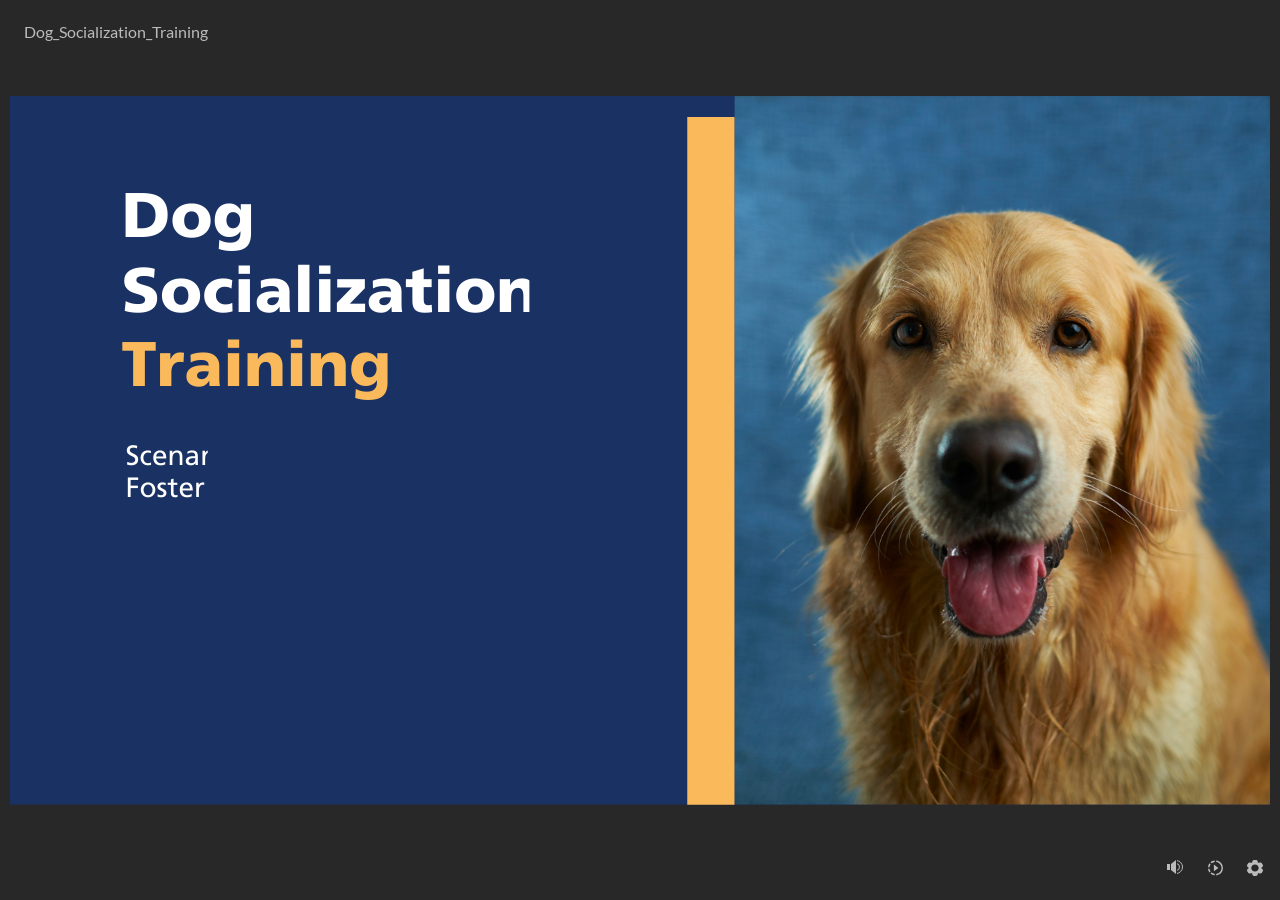
==== commit 8ebea721: "add" ====
--- a/index.html
+++ b/index.html
@@ -37,7 +37,7 @@
       aid: 'aid|f5952846-50ae-575a-a2e4-1333ae5979e9',
       cid: '2ecd8f35-f65a-455e-bd67-356f2dbd6899',
       playerVersion: '3.116.36838.0',
-      publishTimestamp: '2026-07-14T09:31:22.0269215Z',
+      publishTimestamp: '2026-07-15T17:13:44.1523639Z',
       maxIosVideoElements: 10,
       connectionSettings: { message: 'You%20are%20offline.%20Trying%20to%20reconnect...', useDarkTheme: false, mode: 'disabled' },
       hasFeature: function(feature) {
--- a/html5/data/css/output.min.css
+++ b/html5/data/css/output.min.css
@@ -1,71 +1,71 @@
 @font-face {
-  font-family: 'LatoBold Charset1_ BoldECE6623A';
+  font-family: 'LatoBold Charset1_ Bold301D1A27';
   src: url('[data-uri]');
   font-style: normal;
   font-weight: bold;
 }
 @font-face {
-  font-family: 'Lato Charset1_ 5V655dRQ02BAC691';
+  font-family: 'Lato Charset1_ 5vMg2MUhD0919911';
   src: url('[data-uri]');
   font-style: normal;
   font-weight: normal;
 }
 @font-face {
-  font-family: 'Articulate ExtrabolboldD7CD05A7';
+  font-family: 'Articulate Extrabolbold7AAFDDBA';
   src: url('[data-uri]');
   font-style: normal;
   font-weight: normal;
 }
 @font-face {
-  font-family: 'Articulate Charset1_ 5Z3ADBF949';
+  font-family: 'Articulate Charset1_ 5vDB748C97';
   src: url('[data-uri]');
   font-style: normal;
   font-weight: normal;
 }
 @font-face {
-  font-family: 'ArticulateBold CharBold24A56613';
+  font-family: 'ArticulateBold CharBold7D1C54DF';
   src: url('[data-uri]');
   font-style: normal;
   font-weight: bold;
 }
 @font-face {
-  font-family: 'Articulate Light Charse93288CE7';
+  font-family: 'Articulate Light Charse5FBAEE36';
   src: url('[data-uri]');
   font-style: normal;
   font-weight: normal;
 }
 @font-face {
-  font-family: 'Montserrat Black CharseAC7CE1D8';
+  font-family: 'Montserrat Black Charse251278E7';
   src: url('[data-uri]');
   font-style: normal;
   font-weight: normal;
 }
 @font-face {
-  font-family: 'Montserrat Light CharseDD1EAC71';
+  font-family: 'Montserrat Light Charse71790107';
   src: url('[data-uri]');
   font-style: normal;
   font-weight: normal;
 }
 @font-face {
-  font-family: 'Arial Charset1_ 6Nxj0Rd0CC71551';
+  font-family: 'Arial Charset1_ 6iZJNxb50291A04';
   src: url('[data-uri]');
   font-style: normal;
   font-weight: normal;
 }
 @font-face {
-  font-family: 'Articulate LightBolBoldF60443DA';
+  font-family: 'Articulate LightBolBold6C836D78';
   src: url('[data-uri]');
   font-style: normal;
   font-weight: normal;
 }
 @font-face {
-  font-family: 'Bahnschrift SemiBolBold7C54328C';
+  font-family: 'Bahnschrift SemiBolBold9DCBE906';
   src: url('[data-uri]');
   font-style: normal;
   font-weight: normal;
 }
 @font-face {
-  font-family: 'Open SansBold CharsBoldF1E0C987';
+  font-family: 'Open SansBold CharsBold95412A32';
   src: url('[data-uri]');
   font-style: normal;
   font-weight: bold;
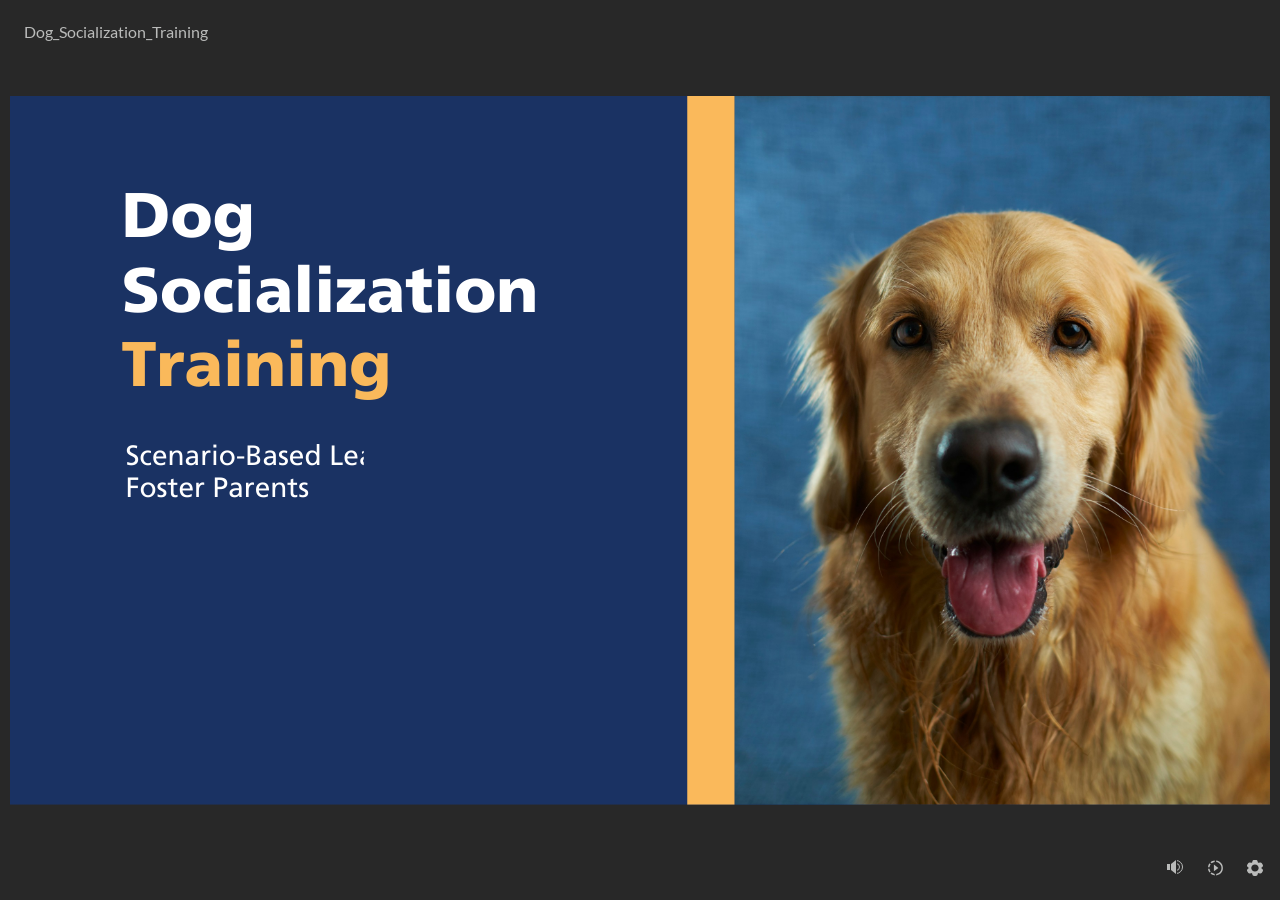
==== commit 1820debb: "replacefiles" ====
--- a/index.html
+++ b/index.html
@@ -1,479 +1,479 @@
-﻿<!doctype html>
-<html lang="en-US">
-<head>
-  <meta charset="utf-8">
-  <!-- Created using Storyline 360 x64 - http://www.articulate.com  -->
-  <!-- version: 3.116.36838.0 -->
-  <title>Dog_Socialization_Training</title>
-  <meta http-equiv="x-ua-compatible" content="IE=edge"/>
-  <meta name="viewport" content="width=device-width,initial-scale=1,user-scalable=no,shrink-to-fit=no,minimal-ui"/>
-  <meta name="apple-mobile-web-app-capable" content="yes"/>
-  <style>
-    html, body { height: 100%; padding: 0; margin: 0 }
-    #app { height: 100%; width: 100%; }
-  </style>
-
-  <script>
-    window.DS = {};
-    window.globals = {
-      DATA_PATH_BASE: '',
-      HAS_FRAME: true,
-      HAS_SLIDE: true,
-
-      lmsPresent: false,
-      tinCanPresent: false,
-      cmi5Present: false,
-      aoSupport: false,
-      scale: 'Scaled',
-      captureRc: false,
-      browserSize: 'optimal',
-      bgColor: '#282828',
-      features: 'DropInBase,JsInteractions,PlayerMemoryEnhancements,PlayerSizeOption,SlideLevelScale',
-      themeName: 'unified',
-      preloaderColor: '#FFFFFF',
-      suppressAnalytics: false,
-      productChannel: 'stable',
-      publishSource: 'storyline',
-      aid: 'aid|f5952846-50ae-575a-a2e4-1333ae5979e9',
-      cid: '2ecd8f35-f65a-455e-bd67-356f2dbd6899',
-      playerVersion: '3.116.36838.0',
-      publishTimestamp: '2026-07-15T17:13:44.1523639Z',
-      maxIosVideoElements: 10,
-      connectionSettings: { message: 'You%20are%20offline.%20Trying%20to%20reconnect...', useDarkTheme: false, mode: 'disabled' },
-      hasFeature: function(feature) {
-        return this.features.split(',').includes(feature);
-      },
-      
-      parseParams: function(qs) {
-        if (window.globals.parsedParams != null) {
-          return window.globals.parsedParams;
-        }
-        qs = (qs || window.location.search.substr(1)).split('+').join(' ');
-        var params = {},
-            tokens,
-            re = /[?&]?([^=]+)=([^&]*)/g;
-
-        while (tokens = re.exec(qs)) {
-          params[decodeURIComponent(tokens[1]).trim()] =
-            decodeURIComponent(tokens[2]).trim();
-        }
-        window.globals.parsedParams = params;
-        return params;
-      }
-
-    };
-
-    if (window.flagsUnderTest != null) {
-      window.globals.features = window.flagsUnderTest.reduce((accum, feature) => {
-        if (!accum.includes(feature)) {
-          accum.push(feature);
-        }
-        return accum;
-      }, window.globals.features.split(',')).join();
-    }
-  </script>
-  <script>
-    var isIe11 = ('ActiveXObject' in window || window.MSBlobBuilder != null)
-      && window.msCrypto != null && !window.ActiveXObject;
-    if (isIe11) {
-      window.globals.unsupportedBrowser = true;
-      document.write(atob('[base64]'));
-    }
-  </script>
-
-  <script>
-    if (window.globals.hasFeature('Localization')) {
-      
-      
-    }
-  </script>
-
-  
-  
-  <script>window.THREE = { };</script>
-  <script src='html5/lib/hls/hls.min.js' type=text/javascript></script>
-</head>
-<body style="background: #282828" class="cs-HTML theme-unified">
-  <!-- 360 -->
-  <script>!function(){var e,i=/iPhone/i,o=/iPod/i,n=/iPad/i,t=/\biOS-universal(?:.+)Mac\b/i,r=/\bAndroid(?:.+)Mobile\b/i,a=/Android/i,d=/(?:SD4930UR|\bSilk(?:.+)Mobile\b)/i,p=/Silk/i,l=/Windows Phone/i,u=/\bWindows(?:.+)ARM\b/i,b=/BlackBerry/i,s=/BB10/i,c=/Opera Mini/i,f=/\b(CriOS|Chrome)(?:.+)Mobile/i,h=/Mobile(?:.+)Firefox\b/i,v=function(e){return void 0!==e&&"MacIntel"===e.platform&&"number"==typeof e.maxTouchPoints&&e.maxTouchPoints>1&&"undefined"==typeof MSStream};e=function(e){var m={userAgent:"",platform:"",maxTouchPoints:0};e||"undefined"==typeof navigator?"string"==typeof e?m.userAgent=e:e&&e.userAgent&&(m={userAgent:e.userAgent,platform:e.platform,maxTouchPoints:e.maxTouchPoints||0}):m={userAgent:navigator.userAgent,platform:navigator.platform,maxTouchPoints:navigator.maxTouchPoints||0};var g=m.userAgent,y=g.split("[FBAN");void 0!==y[1]&&(g=y[0]),void 0!==(y=g.split("Twitter"))[1]&&(g=y[0]);var A=function(e){return function(i){return i.test(e)}}(g),w={apple:{phone:A(i)&&!A(l),ipod:A(o),tablet:!A(i)&&(A(n)||v(m))&&!A(l),universal:A(t),device:(A(i)||A(o)||A(n)||A(t)||v(m))&&!A(l)},amazon:{phone:A(d),tablet:!A(d)&&A(p),device:A(d)||A(p)},android:{phone:!A(l)&&A(d)||!A(l)&&A(r),tablet:!A(l)&&!A(d)&&!A(r)&&(A(p)||A(a)),device:!A(l)&&(A(d)||A(p)||A(r)||A(a))||A(/\bokhttp\b/i)},windows:{phone:A(l),tablet:A(u),device:A(l)||A(u)},other:{blackberry:A(b),blackberry10:A(s),opera:A(c),firefox:A(h),chrome:A(f),device:A(b)||A(s)||A(c)||A(h)||A(f)},any:!1,phone:!1,tablet:!1};return w.any=w.apple.device||w.android.device||w.windows.device||w.other.device,w.phone=w.apple.phone||w.android.phone||w.windows.phone,w.tablet=w.apple.tablet||w.android.tablet||w.windows.tablet,w}(),"object"==typeof exports&&"undefined"!=typeof module?module.exports=e:"function"==typeof define&&define.amd?define((function(){return e})):this.isMobile=e}();
-    window.isMobile.apple.tablet = window.isMobile.apple.tablet ||
-      (navigator.platform === 'MacIntel' && navigator.maxTouchPoints > 1);
-    window.isMobile.apple.device = window.isMobile.apple.device || window.isMobile.apple.tablet;
-    window.isMobile.tablet = window.isMobile.tablet || window.isMobile.apple.tablet;
-    window.isMobile.any = window.isMobile.any || window.isMobile.apple.tablet;
-  </script>
-
-  <div id="focus-sink" tabindex="-1"></div>
-
-  <div id="preso"></div>
-  <script>
-    (function() {
-
-      var classTypes = [ 'desktop', 'mobile', 'phone', 'tablet' ];
-
-      var addDeviceClasses = function(prefix, testObj) {
-        var curr, i;
-        for (i = 0; i < classTypes.length; i++) {
-          curr = classTypes[i];
-          if (testObj[curr]) {
-            document.body.classList.add(prefix + curr);
-          }
-        }
-      };
-
-      var params = window.globals.parseParams(),
-          isDevicePreview = params.devicepreview === '1',
-          isPhoneOverride = params.deviceType === 'phone' || (isDevicePreview && params.phone == '1'),
-          isTabletOverride = (params.deviceType === 'tablet' || isDevicePreview) && !isPhoneOverride,
-          isMobileOverride = isPhoneOverride || isTabletOverride;
-
-      var deviceView = {
-        desktop: !window.isMobile.any && !isMobileOverride,
-        mobile: window.isMobile.any || isMobileOverride,
-        phone: isPhoneOverride || (window.isMobile.phone && !isTabletOverride),
-        tablet: isTabletOverride || window.isMobile.tablet
-      };
-
-      window.globals.deviceView = deviceView;
-      window.isMobile.desktop = !window.isMobile.any;
-      window.isMobile.mobile = window.isMobile.any;
-
-      addDeviceClasses('view-', deviceView);
-
-    })();
-  </script>
-  
+﻿<!doctype html>
+<html lang="en-US">
+<head>
+  <meta charset="utf-8">
+  <!-- Created using Storyline 360 x64 - http://www.articulate.com  -->
+  <!-- version: 3.116.36838.0 -->
+  <title>Dog_Socialization_Training</title>
+  <meta http-equiv="x-ua-compatible" content="IE=edge"/>
+  <meta name="viewport" content="width=device-width,initial-scale=1,user-scalable=no,shrink-to-fit=no,minimal-ui"/>
+  <meta name="apple-mobile-web-app-capable" content="yes"/>
+  <style>
+    html, body { height: 100%; padding: 0; margin: 0 }
+    #app { height: 100%; width: 100%; }
+  </style>
+
+  <script>
+    window.DS = {};
+    window.globals = {
+      DATA_PATH_BASE: '',
+      HAS_FRAME: true,
+      HAS_SLIDE: true,
+
+      lmsPresent: false,
+      tinCanPresent: false,
+      cmi5Present: false,
+      aoSupport: false,
+      scale: 'Scaled',
+      captureRc: false,
+      browserSize: 'optimal',
+      bgColor: '#282828',
+      features: 'DropInBase,JsInteractions,PlayerMemoryEnhancements,PlayerSizeOption,SlideLevelScale',
+      themeName: 'unified',
+      preloaderColor: '#FFFFFF',
+      suppressAnalytics: false,
+      productChannel: 'stable',
+      publishSource: 'storyline',
+      aid: 'aid|f5952846-50ae-575a-a2e4-1333ae5979e9',
+      cid: '2ecd8f35-f65a-455e-bd67-356f2dbd6899',
+      playerVersion: '3.116.36838.0',
+      publishTimestamp: '2026-07-15T17:20:19.2582118Z',
+      maxIosVideoElements: 10,
+      connectionSettings: { message: 'You%20are%20offline.%20Trying%20to%20reconnect...', useDarkTheme: false, mode: 'disabled' },
+      hasFeature: function(feature) {
+        return this.features.split(',').includes(feature);
+      },
+      
+      parseParams: function(qs) {
+        if (window.globals.parsedParams != null) {
+          return window.globals.parsedParams;
+        }
+        qs = (qs || window.location.search.substr(1)).split('+').join(' ');
+        var params = {},
+            tokens,
+            re = /[?&]?([^=]+)=([^&]*)/g;
+
+        while (tokens = re.exec(qs)) {
+          params[decodeURIComponent(tokens[1]).trim()] =
+            decodeURIComponent(tokens[2]).trim();
+        }
+        window.globals.parsedParams = params;
+        return params;
+      }
+
+    };
+
+    if (window.flagsUnderTest != null) {
+      window.globals.features = window.flagsUnderTest.reduce((accum, feature) => {
+        if (!accum.includes(feature)) {
+          accum.push(feature);
+        }
+        return accum;
+      }, window.globals.features.split(',')).join();
+    }
+  </script>
+  <script>
+    var isIe11 = ('ActiveXObject' in window || window.MSBlobBuilder != null)
+      && window.msCrypto != null && !window.ActiveXObject;
+    if (isIe11) {
+      window.globals.unsupportedBrowser = true;
+      document.write(atob('[base64]'));
+    }
+  </script>
+
+  <script>
+    if (window.globals.hasFeature('Localization')) {
+      
+      
+    }
+  </script>
+
+  
+  
+  <script>window.THREE = { };</script>
+  <script src='html5/lib/hls/hls.min.js' type=text/javascript></script>
+</head>
+<body style="background: #282828" class="cs-HTML theme-unified">
+  <!-- 360 -->
+  <script>!function(){var e,i=/iPhone/i,o=/iPod/i,n=/iPad/i,t=/\biOS-universal(?:.+)Mac\b/i,r=/\bAndroid(?:.+)Mobile\b/i,a=/Android/i,d=/(?:SD4930UR|\bSilk(?:.+)Mobile\b)/i,p=/Silk/i,l=/Windows Phone/i,u=/\bWindows(?:.+)ARM\b/i,b=/BlackBerry/i,s=/BB10/i,c=/Opera Mini/i,f=/\b(CriOS|Chrome)(?:.+)Mobile/i,h=/Mobile(?:.+)Firefox\b/i,v=function(e){return void 0!==e&&"MacIntel"===e.platform&&"number"==typeof e.maxTouchPoints&&e.maxTouchPoints>1&&"undefined"==typeof MSStream};e=function(e){var m={userAgent:"",platform:"",maxTouchPoints:0};e||"undefined"==typeof navigator?"string"==typeof e?m.userAgent=e:e&&e.userAgent&&(m={userAgent:e.userAgent,platform:e.platform,maxTouchPoints:e.maxTouchPoints||0}):m={userAgent:navigator.userAgent,platform:navigator.platform,maxTouchPoints:navigator.maxTouchPoints||0};var g=m.userAgent,y=g.split("[FBAN");void 0!==y[1]&&(g=y[0]),void 0!==(y=g.split("Twitter"))[1]&&(g=y[0]);var A=function(e){return function(i){return i.test(e)}}(g),w={apple:{phone:A(i)&&!A(l),ipod:A(o),tablet:!A(i)&&(A(n)||v(m))&&!A(l),universal:A(t),device:(A(i)||A(o)||A(n)||A(t)||v(m))&&!A(l)},amazon:{phone:A(d),tablet:!A(d)&&A(p),device:A(d)||A(p)},android:{phone:!A(l)&&A(d)||!A(l)&&A(r),tablet:!A(l)&&!A(d)&&!A(r)&&(A(p)||A(a)),device:!A(l)&&(A(d)||A(p)||A(r)||A(a))||A(/\bokhttp\b/i)},windows:{phone:A(l),tablet:A(u),device:A(l)||A(u)},other:{blackberry:A(b),blackberry10:A(s),opera:A(c),firefox:A(h),chrome:A(f),device:A(b)||A(s)||A(c)||A(h)||A(f)},any:!1,phone:!1,tablet:!1};return w.any=w.apple.device||w.android.device||w.windows.device||w.other.device,w.phone=w.apple.phone||w.android.phone||w.windows.phone,w.tablet=w.apple.tablet||w.android.tablet||w.windows.tablet,w}(),"object"==typeof exports&&"undefined"!=typeof module?module.exports=e:"function"==typeof define&&define.amd?define((function(){return e})):this.isMobile=e}();
+    window.isMobile.apple.tablet = window.isMobile.apple.tablet ||
+      (navigator.platform === 'MacIntel' && navigator.maxTouchPoints > 1);
+    window.isMobile.apple.device = window.isMobile.apple.device || window.isMobile.apple.tablet;
+    window.isMobile.tablet = window.isMobile.tablet || window.isMobile.apple.tablet;
+    window.isMobile.any = window.isMobile.any || window.isMobile.apple.tablet;
+  </script>
+
+  <div id="focus-sink" tabindex="-1"></div>
+
+  <div id="preso"></div>
+  <script>
+    (function() {
+
+      var classTypes = [ 'desktop', 'mobile', 'phone', 'tablet' ];
+
+      var addDeviceClasses = function(prefix, testObj) {
+        var curr, i;
+        for (i = 0; i < classTypes.length; i++) {
+          curr = classTypes[i];
+          if (testObj[curr]) {
+            document.body.classList.add(prefix + curr);
+          }
+        }
+      };
+
+      var params = window.globals.parseParams(),
+          isDevicePreview = params.devicepreview === '1',
+          isPhoneOverride = params.deviceType === 'phone' || (isDevicePreview && params.phone == '1'),
+          isTabletOverride = (params.deviceType === 'tablet' || isDevicePreview) && !isPhoneOverride,
+          isMobileOverride = isPhoneOverride || isTabletOverride;
+
+      var deviceView = {
+        desktop: !window.isMobile.any && !isMobileOverride,
+        mobile: window.isMobile.any || isMobileOverride,
+        phone: isPhoneOverride || (window.isMobile.phone && !isTabletOverride),
+        tablet: isTabletOverride || window.isMobile.tablet
+      };
+
+      window.globals.deviceView = deviceView;
+      window.isMobile.desktop = !window.isMobile.any;
+      window.isMobile.mobile = window.isMobile.any;
+
+      addDeviceClasses('view-', deviceView);
+
+    })();
+  </script>
+  
   <script src='story_content/triggers.js' type=text/javascript></script>
-<script src='story_content/user.js' type=text/javascript></script>
-  <div class="slide-loader"></div>
-
-  <script>
-    var doc = document, loader = doc.body.querySelector('.slide-loader'); [ 1, 2, 3 ].forEach(function(n) { var d = doc.createElement('div'); d.style.backgroundColor = window.globals.preloaderColor; d.classList.add('mobile-loader-dot'); d.classList.add('dot' + n); loader.appendChild(d); });
-  </script>
-
-  <div class="mobile-load-title-overlay" style="display: none">
-    <div class="mobile-load-title">Dog_Socialization_Training</div>
-  </div>
-
-  <div class="mobile-chrome-warning"></div>
-
-  
-<style>
-  .warn-connection-dialog {
-    display: none;
-    background: transparent;
-    pointer-events: all;
-    position: fixed;
-    left: 0;
-    top: 0;
-    width: 100%;
-    height: 100%;
-    z-index: 999;
-  }
-
-  .warn-connection-content {
-    pointer-events: all;
-    border-radius: 4px;
-    background: white;
-    border: 1px solid #E7E7E7;
-    color: #333333;
-    box-shadow: 0 2px 4px rgba(0, 0, 0, 0.25);
-    transition: all 150ms ease-out;
-    position: absolute;
-    white-space: nowrap;
-  }
-
-  .view-phone.is-landscape .warn-connection-content {
-    left: 23px;
-    bottom: 23px;
-  }
-
-  .view-tablet.is-landscape .warn-connection-content {
-    left: 50%;
-    top: 20px;
-    transform: translateX(-50%);
-  }
-
-  .view-mobile.is-portrait .warn-connection-content {
-    transform: translate(-50%, calc(-100% - 15px));
-  }
-
-  .warn-connection-content p {
-    display: inline-block;
-    margin: 0 8px 0 0;
-    line-height: 33px;
-    font-size: 11px;
-  }
-
-  .warn-connection-content svg {
-    position: relative;
-    vertical-align: middle;
-    margin: 0 2px 2px 8px;
-  }
-
-  .view-desktop .warn-connection-content {
-    left: 1.5em;
-    bottom: 1.5em;
-  }
-
-  .view-desktop .warn-connection-content p {
-    font-size: 1.1em;
-  }
-
-  .is-offline .warn-connection-dialog {
-    display: block;
-  }
-
-  .is-offline .cs-panel * {
-    pointer-events: none !important;
-  }
-
-  .is-offline .cs-panel {
-    pointer-events: all !important;
-  }
-
-  .is-offline #nav-controls * {
-    pointer-events: none !important;
-  }
-
-  .is-offline #nav-controls {
-    pointer-events: all !important;
-  }
-</style>
-
-<div class="warn-connection-dialog" role="alertdialog" aria-modal="true" tabindex="0" aria-labelledby="warn-connection-message">
-  <div class="warn-connection-content">
-    <svg width="17" height="15" viewBox="0 0 17 15" xmlns="http://www.w3.org/2000/svg">
-      <path fill="#8F0000" stroke="white" d="M16.07,12.98 L15.88,12.23 L9.51,1.21 C8.97,0.26,7.6,0.26,7.06,1.21 L0.69,12.23 C0.15,13.16,0.81,14.36,1.91,14.36 H14.65 C15.47,14.36,16.05,13.7,16.07,12.98 Z"/>
-      <path fill="white" stroke="white" d="M8.58,5.5 C8.35,5.28,8.5,5.35,8.21,5.32 C8.09,5.35,7.97,5.49,7.96,5.67 C7.97,5.79,7.98,5.92,7.98,6.04 L7.98,6.04 C7.99,6.17,8,6.31,8.01,6.43 L8.01,6.44 C8.03,6.92,8.06,7.41,8.09,7.9 L8.09,7.9 C8.12,8.39,8.14,8.88,8.17,9.37 C8.17,9.39,8.18,9.42,8.2,9.44 C8.23,9.46,8.25,9.47,8.28,9.47 C8.31,9.47,8.34,9.46,8.35,9.44 C8.37,9.43,8.38,9.4,8.39,9.35 L8.39,9.34 C8.39,9.24,8.4,9.15,8.4,9.05 L8.4,9.05 C8.41,8.96,8.41,8.86,8.42,8.75 C8.43,8.44,8.45,8.12,8.47,7.81 L8.47,7.81 C8.49,7.49,8.51,7.18,8.53,6.87 C8.55,6.46,8.56,6.05,8.59,5.64 L8.6,5.62 C8.6,5.57,8.59,5.53,8.58,5.5 L8.21,5.32 Z"/>
-      <circle fill="white" stroke="white" cx="8.3" cy="11.35" r="0.3"/>
-    </svg>
-    <p id="warn-connection-message">You are offline. Trying to reconnect...</p>
-  </div>
-</div>
-
-<script>
-  (function() {
-    window.DS.connection = {
-      warningShown: false,
-      assets: {},
-      loadingAssetGroup: false,
-      retryDelay: 500
-    };
-
-    var connectionSettings = window.globals.connectionSettings || {};
-
-    var useConnectionMessages = window.AbortController != null &&
-      window.location.protocol != 'file:' &&
-      connectionSettings.mode === 'normal';
-
-    window.DS.connection.useConnectionMessages = useConnectionMessages;
-
-    var assetCount = 0;
-    var checkLoadedId;
-
-
-    if (useConnectionMessages && connectionSettings != null) {
-      var contentEl = document.querySelector('.warn-connection-content');
-      var messageEl = contentEl.querySelector('p');
-
-      if (connectionSettings.useDarkTheme) {
-        contentEl.style.borderColor = '#BABBBA';
-        contentEl.style.backgroundColor = '#282828';
-        contentEl.style.color = '#FFFFFF';
-      }
-
-      if (connectionSettings.message != null) {
-        messageEl.textContent = window.decodeURIComponent(connectionSettings.message);
-      }
-    }
-
-    function checkAssetsReady() {
-      for (var i in DS.connection.assets) {
-        if (!DS.connection.assets[i].success) {
-          return false;
-        }
-      }
-      return true;
-    }
-
-    function stopAssetGroup() {
-      if (!useConnectionMessages) { return; }
-
-      assetCount = 0;
-
-      DS.connection.oldAssetGroup = DS.connection.assets;
-      DS.connection.assets = {};
-      DS.connection.loadingAssetGroup = false;
-      clearInterval(checkLoadedId);
-    }
-
-    function startAssetGroup() {
-      if (!useConnectionMessages) { return; }
-      var ticks = 0;
-      clearInterval(checkLoadedId);
-      checkLoadedId = setInterval(function() {
-        var loaded = 0;
-        if (assetCount === 0 && loaded === 0) {
-          clearInterval(checkLoadedId);
-          return;
-        }
-
-        for (var i in DS.connection.assets) {
-          if (DS.connection.assets[i].success) {
-            loaded++;
-          }
-        }
-
-        if (assetCount === loaded && checkAssetsReady()) {
-          for (var i in DS.connection.assets) {
-            if (DS.connection.assets[i].action) {
-              DS.connection.assets[i].action();
-            }
-          }
-          hideWarning();
-          stopAssetGroup();
-        }
-      }, 100)
-    }
-
-    function requiredAsset(url, action, retry, type) {
-      if (!useConnectionMessages) { return; }
-      if (DS.connection.assets[url]) { return; }
-
-      DS.connection.assets[url] = {
-        success: false, action: action, retry: retry, type: type
-      };
-      assetCount = Object.keys(DS.connection.assets).length;
-      if (!DS.connection.loadingAssetGroup) {
-        startAssetGroup();
-      }
-      DS.connection.loadingAssetGroup = true;
-    }
-
-    function assetLoaded(url) {
-      if (!useConnectionMessages) { return; }
-      if (DS.connection.assets[url]) {
-        DS.connection.assets[url].success = true;
-      }
-    }
-
-    function assetFailed(url) {
-      if (!useConnectionMessages) { return; }
-      if (!DS.connection.assets[url]) {
-        if (/\.js$/.test(url) && url.indexOf('transcripts') === -1) {
-          setTimeout(function() {
-            if (DS.connection.lastSlideLoaded != null) {
-              DS.connection.lastSlideLoaded();
-            }
-          }, DS.connection.retryDelay);
-        }
-        return;
-      }
-      if (!DS.connection.warningShown) { showWarning(); }
-      if (DS.connection.assets[url].retry) {
-        setTimeout(function() {
-          if (!DS.connection.assets[url].success) {
-            DS.connection.assets[url].retry()
-          }
-        }, DS.connection.retryDelay);
-      }
-    }
-
-    function hideWarning() {
-      document.body.classList.remove('is-offline');
-      DS.connection.warningShown = false;
-      enableKeys();
-    }
-    DS.connection.hideWarning = hideWarning
-
-    function showWarning(btn) {
-      document.body.classList.add('is-offline')
-      DS.connection.warningShown = true;
-      updateWarningPosition();
-      disableKeys();
-    }
-
-    function updateWarningPosition() {
-      if (!DS.connection.warningShown) {
-        return;
-      }
-
-      var isPortrait = document.body.classList.contains('is-portrait');
-      var isMobile = document.body.classList.contains('view-mobile');
-      var warningEl = document.querySelector('.warn-connection-content');
-
-      if (isPortrait && isMobile) {
-        var slide = document.querySelector('.primary-slide');
-        var slideRect = slide != null
-          ? slide.getBoundingClientRect()
-          : { top: window.innerHeight, left: 0, width: window.innerWidth };
-
-        warningEl.style.top = `${slideRect.top}px`
-        warningEl.style.left = `${slideRect.left + slideRect.width / 2}px`
-      } else {
-        warningEl.style.top = null;
-        warningEl.style.left = null;
-      }
-
-      window.requestAnimationFrame(updateWarningPosition);
-    }
-
-    function onDisableKeyDown(e) {
-      e.preventDefault();
-      e.stopImmediatePropagation();
-    }
-
-    function onDisableKeyUp(e) {
-      e.preventDefault();
-      e.stopImmediatePropagation();
-    }
-
-    var accStyle = document.createElement('style');
-    var warnDialogEl = document.querySelector('.warn-connection-dialog');
-
-    function disableKeys() {
-      if (DS.views && DS.views.nsStack && DS.views.nsStack.length === 1) {
-        DS.views.nsStack[0].tabReachable = false
-        DS.views.nsStack[0].updateTabIndex(true);
-      }
-
-      accStyle.innerHTML = '.acc-shadow-dom { display: none; }';
-      document.body.appendChild(accStyle);
-
-      warnDialogEl.parentNode.append(warnDialogEl);
-      warnDialogEl.focus();
-    }
-
-    function enableKeys() {
-      accStyle.remove();
-      if (DS.views && DS.views.nsStack && DS.views.nsStack.length === 1 && DS.views.nsStack[0].name === '_frame') {
-        DS.views.nsStack[0].tabReachable = true;
-        DS.views.nsStack[0].updateTabIndex();
-      }
-    }
-
-    // these will all be noops if the feature flag isn't set in
-    // the data and `window.globals.features`
-    DS.connection.requiredAsset = requiredAsset;
-    DS.connection.assetLoaded = assetLoaded;
-    DS.connection.assetFailed = assetFailed;
-    DS.connection.stopAssetGroup = stopAssetGroup;
-    DS.connection.startAssetGroup = startAssetGroup;
-  })();
-</script>
-
-
-  <script>
-    
-    if (window.autoSpider && window.vInterfaceObject) {
-      document.querySelector('.mobile-load-title-overlay').style.display = 'none';
-    }
-  </script>
-
-  
-
-  <link rel="stylesheet" href="html5/data/css/output.min.css" data-noprefix/>
-</body>
-<script src="html5/lib/scripts/bootstrapper.min.js"></script>
-</html>
+<script src='story_content/user.js' type=text/javascript></script>
+  <div class="slide-loader"></div>
+
+  <script>
+    var doc = document, loader = doc.body.querySelector('.slide-loader'); [ 1, 2, 3 ].forEach(function(n) { var d = doc.createElement('div'); d.style.backgroundColor = window.globals.preloaderColor; d.classList.add('mobile-loader-dot'); d.classList.add('dot' + n); loader.appendChild(d); });
+  </script>
+
+  <div class="mobile-load-title-overlay" style="display: none">
+    <div class="mobile-load-title">Dog_Socialization_Training</div>
+  </div>
+
+  <div class="mobile-chrome-warning"></div>
+
+  
+<style>
+  .warn-connection-dialog {
+    display: none;
+    background: transparent;
+    pointer-events: all;
+    position: fixed;
+    left: 0;
+    top: 0;
+    width: 100%;
+    height: 100%;
+    z-index: 999;
+  }
+
+  .warn-connection-content {
+    pointer-events: all;
+    border-radius: 4px;
+    background: white;
+    border: 1px solid #E7E7E7;
+    color: #333333;
+    box-shadow: 0 2px 4px rgba(0, 0, 0, 0.25);
+    transition: all 150ms ease-out;
+    position: absolute;
+    white-space: nowrap;
+  }
+
+  .view-phone.is-landscape .warn-connection-content {
+    left: 23px;
+    bottom: 23px;
+  }
+
+  .view-tablet.is-landscape .warn-connection-content {
+    left: 50%;
+    top: 20px;
+    transform: translateX(-50%);
+  }
+
+  .view-mobile.is-portrait .warn-connection-content {
+    transform: translate(-50%, calc(-100% - 15px));
+  }
+
+  .warn-connection-content p {
+    display: inline-block;
+    margin: 0 8px 0 0;
+    line-height: 33px;
+    font-size: 11px;
+  }
+
+  .warn-connection-content svg {
+    position: relative;
+    vertical-align: middle;
+    margin: 0 2px 2px 8px;
+  }
+
+  .view-desktop .warn-connection-content {
+    left: 1.5em;
+    bottom: 1.5em;
+  }
+
+  .view-desktop .warn-connection-content p {
+    font-size: 1.1em;
+  }
+
+  .is-offline .warn-connection-dialog {
+    display: block;
+  }
+
+  .is-offline .cs-panel * {
+    pointer-events: none !important;
+  }
+
+  .is-offline .cs-panel {
+    pointer-events: all !important;
+  }
+
+  .is-offline #nav-controls * {
+    pointer-events: none !important;
+  }
+
+  .is-offline #nav-controls {
+    pointer-events: all !important;
+  }
+</style>
+
+<div class="warn-connection-dialog" role="alertdialog" aria-modal="true" tabindex="0" aria-labelledby="warn-connection-message">
+  <div class="warn-connection-content">
+    <svg width="17" height="15" viewBox="0 0 17 15" xmlns="http://www.w3.org/2000/svg">
+      <path fill="#8F0000" stroke="white" d="M16.07,12.98 L15.88,12.23 L9.51,1.21 C8.97,0.26,7.6,0.26,7.06,1.21 L0.69,12.23 C0.15,13.16,0.81,14.36,1.91,14.36 H14.65 C15.47,14.36,16.05,13.7,16.07,12.98 Z"/>
+      <path fill="white" stroke="white" d="M8.58,5.5 C8.35,5.28,8.5,5.35,8.21,5.32 C8.09,5.35,7.97,5.49,7.96,5.67 C7.97,5.79,7.98,5.92,7.98,6.04 L7.98,6.04 C7.99,6.17,8,6.31,8.01,6.43 L8.01,6.44 C8.03,6.92,8.06,7.41,8.09,7.9 L8.09,7.9 C8.12,8.39,8.14,8.88,8.17,9.37 C8.17,9.39,8.18,9.42,8.2,9.44 C8.23,9.46,8.25,9.47,8.28,9.47 C8.31,9.47,8.34,9.46,8.35,9.44 C8.37,9.43,8.38,9.4,8.39,9.35 L8.39,9.34 C8.39,9.24,8.4,9.15,8.4,9.05 L8.4,9.05 C8.41,8.96,8.41,8.86,8.42,8.75 C8.43,8.44,8.45,8.12,8.47,7.81 L8.47,7.81 C8.49,7.49,8.51,7.18,8.53,6.87 C8.55,6.46,8.56,6.05,8.59,5.64 L8.6,5.62 C8.6,5.57,8.59,5.53,8.58,5.5 L8.21,5.32 Z"/>
+      <circle fill="white" stroke="white" cx="8.3" cy="11.35" r="0.3"/>
+    </svg>
+    <p id="warn-connection-message">You are offline. Trying to reconnect...</p>
+  </div>
+</div>
+
+<script>
+  (function() {
+    window.DS.connection = {
+      warningShown: false,
+      assets: {},
+      loadingAssetGroup: false,
+      retryDelay: 500
+    };
+
+    var connectionSettings = window.globals.connectionSettings || {};
+
+    var useConnectionMessages = window.AbortController != null &&
+      window.location.protocol != 'file:' &&
+      connectionSettings.mode === 'normal';
+
+    window.DS.connection.useConnectionMessages = useConnectionMessages;
+
+    var assetCount = 0;
+    var checkLoadedId;
+
+
+    if (useConnectionMessages && connectionSettings != null) {
+      var contentEl = document.querySelector('.warn-connection-content');
+      var messageEl = contentEl.querySelector('p');
+
+      if (connectionSettings.useDarkTheme) {
+        contentEl.style.borderColor = '#BABBBA';
+        contentEl.style.backgroundColor = '#282828';
+        contentEl.style.color = '#FFFFFF';
+      }
+
+      if (connectionSettings.message != null) {
+        messageEl.textContent = window.decodeURIComponent(connectionSettings.message);
+      }
+    }
+
+    function checkAssetsReady() {
+      for (var i in DS.connection.assets) {
+        if (!DS.connection.assets[i].success) {
+          return false;
+        }
+      }
+      return true;
+    }
+
+    function stopAssetGroup() {
+      if (!useConnectionMessages) { return; }
+
+      assetCount = 0;
+
+      DS.connection.oldAssetGroup = DS.connection.assets;
+      DS.connection.assets = {};
+      DS.connection.loadingAssetGroup = false;
+      clearInterval(checkLoadedId);
+    }
+
+    function startAssetGroup() {
+      if (!useConnectionMessages) { return; }
+      var ticks = 0;
+      clearInterval(checkLoadedId);
+      checkLoadedId = setInterval(function() {
+        var loaded = 0;
+        if (assetCount === 0 && loaded === 0) {
+          clearInterval(checkLoadedId);
+          return;
+        }
+
+        for (var i in DS.connection.assets) {
+          if (DS.connection.assets[i].success) {
+            loaded++;
+          }
+        }
+
+        if (assetCount === loaded && checkAssetsReady()) {
+          for (var i in DS.connection.assets) {
+            if (DS.connection.assets[i].action) {
+              DS.connection.assets[i].action();
+            }
+          }
+          hideWarning();
+          stopAssetGroup();
+        }
+      }, 100)
+    }
+
+    function requiredAsset(url, action, retry, type) {
+      if (!useConnectionMessages) { return; }
+      if (DS.connection.assets[url]) { return; }
+
+      DS.connection.assets[url] = {
+        success: false, action: action, retry: retry, type: type
+      };
+      assetCount = Object.keys(DS.connection.assets).length;
+      if (!DS.connection.loadingAssetGroup) {
+        startAssetGroup();
+      }
+      DS.connection.loadingAssetGroup = true;
+    }
+
+    function assetLoaded(url) {
+      if (!useConnectionMessages) { return; }
+      if (DS.connection.assets[url]) {
+        DS.connection.assets[url].success = true;
+      }
+    }
+
+    function assetFailed(url) {
+      if (!useConnectionMessages) { return; }
+      if (!DS.connection.assets[url]) {
+        if (/\.js$/.test(url) && url.indexOf('transcripts') === -1) {
+          setTimeout(function() {
+            if (DS.connection.lastSlideLoaded != null) {
+              DS.connection.lastSlideLoaded();
+            }
+          }, DS.connection.retryDelay);
+        }
+        return;
+      }
+      if (!DS.connection.warningShown) { showWarning(); }
+      if (DS.connection.assets[url].retry) {
+        setTimeout(function() {
+          if (!DS.connection.assets[url].success) {
+            DS.connection.assets[url].retry()
+          }
+        }, DS.connection.retryDelay);
+      }
+    }
+
+    function hideWarning() {
+      document.body.classList.remove('is-offline');
+      DS.connection.warningShown = false;
+      enableKeys();
+    }
+    DS.connection.hideWarning = hideWarning
+
+    function showWarning(btn) {
+      document.body.classList.add('is-offline')
+      DS.connection.warningShown = true;
+      updateWarningPosition();
+      disableKeys();
+    }
+
+    function updateWarningPosition() {
+      if (!DS.connection.warningShown) {
+        return;
+      }
+
+      var isPortrait = document.body.classList.contains('is-portrait');
+      var isMobile = document.body.classList.contains('view-mobile');
+      var warningEl = document.querySelector('.warn-connection-content');
+
+      if (isPortrait && isMobile) {
+        var slide = document.querySelector('.primary-slide');
+        var slideRect = slide != null
+          ? slide.getBoundingClientRect()
+          : { top: window.innerHeight, left: 0, width: window.innerWidth };
+
+        warningEl.style.top = `${slideRect.top}px`
+        warningEl.style.left = `${slideRect.left + slideRect.width / 2}px`
+      } else {
+        warningEl.style.top = null;
+        warningEl.style.left = null;
+      }
+
+      window.requestAnimationFrame(updateWarningPosition);
+    }
+
+    function onDisableKeyDown(e) {
+      e.preventDefault();
+      e.stopImmediatePropagation();
+    }
+
+    function onDisableKeyUp(e) {
+      e.preventDefault();
+      e.stopImmediatePropagation();
+    }
+
+    var accStyle = document.createElement('style');
+    var warnDialogEl = document.querySelector('.warn-connection-dialog');
+
+    function disableKeys() {
+      if (DS.views && DS.views.nsStack && DS.views.nsStack.length === 1) {
+        DS.views.nsStack[0].tabReachable = false
+        DS.views.nsStack[0].updateTabIndex(true);
+      }
+
+      accStyle.innerHTML = '.acc-shadow-dom { display: none; }';
+      document.body.appendChild(accStyle);
+
+      warnDialogEl.parentNode.append(warnDialogEl);
+      warnDialogEl.focus();
+    }
+
+    function enableKeys() {
+      accStyle.remove();
+      if (DS.views && DS.views.nsStack && DS.views.nsStack.length === 1 && DS.views.nsStack[0].name === '_frame') {
+        DS.views.nsStack[0].tabReachable = true;
+        DS.views.nsStack[0].updateTabIndex();
+      }
+    }
+
+    // these will all be noops if the feature flag isn't set in
+    // the data and `window.globals.features`
+    DS.connection.requiredAsset = requiredAsset;
+    DS.connection.assetLoaded = assetLoaded;
+    DS.connection.assetFailed = assetFailed;
+    DS.connection.stopAssetGroup = stopAssetGroup;
+    DS.connection.startAssetGroup = startAssetGroup;
+  })();
+</script>
+
+
+  <script>
+    
+    if (window.autoSpider && window.vInterfaceObject) {
+      document.querySelector('.mobile-load-title-overlay').style.display = 'none';
+    }
+  </script>
+
+  
+
+  <link rel="stylesheet" href="html5/data/css/output.min.css" data-noprefix/>
+</body>
+<script src="html5/lib/scripts/bootstrapper.min.js"></script>
+</html>
--- a/html5/data/css/output.min.css
+++ b/html5/data/css/output.min.css
@@ -1,244 +1,244 @@
 @font-face {
-  font-family: 'LatoBold Charset1_ Bold301D1A27';
+  font-family: 'LatoBold Charset1_ Bold6CB15228';
   src: url('[data-uri]');
   font-style: normal;
   font-weight: bold;
-}
-@font-face {
-  font-family: 'Lato Charset1_ 5vMg2MUhD0919911';
+}
+@font-face {
+  font-family: 'Lato Charset1_ 5lJxboEJ7A157702';
   src: url('[data-uri]');
   font-style: normal;
   font-weight: normal;
-}
-@font-face {
-  font-family: 'Articulate Extrabolbold7AAFDDBA';
+}
+@font-face {
+  font-family: 'Articulate ExtrabolboldCDE565DC';
   src: url('[data-uri]');
   font-style: normal;
   font-weight: normal;
-}
-@font-face {
-  font-family: 'Articulate Charset1_ 5vDB748C97';
+}
+@font-face {
+  font-family: 'Articulate Charset1_ 684034B879';
   src: url('[data-uri]');
   font-style: normal;
   font-weight: normal;
-}
-@font-face {
-  font-family: 'ArticulateBold CharBold7D1C54DF';
+}
+@font-face {
+  font-family: 'ArticulateBold CharBoldB68D8ACB';
   src: url('[data-uri]');
   font-style: normal;
   font-weight: bold;
-}
-@font-face {
-  font-family: 'Articulate Light Charse5FBAEE36';
+}
+@font-face {
+  font-family: 'Articulate Light Charse651E4D6E';
   src: url('[data-uri]');
   font-style: normal;
   font-weight: normal;
-}
-@font-face {
-  font-family: 'Montserrat Black Charse251278E7';
+}
+@font-face {
+  font-family: 'Montserrat Black Charse3A10AC80';
   src: url('[data-uri]');
   font-style: normal;
   font-weight: normal;
-}
-@font-face {
-  font-family: 'Montserrat Light Charse71790107';
+}
+@font-face {
+  font-family: 'Montserrat Light Charse354EAB2B';
   src: url('[data-uri]');
   font-style: normal;
   font-weight: normal;
-}
-@font-face {
-  font-family: 'Arial Charset1_ 6iZJNxb50291A04';
+}
+@font-face {
+  font-family: 'Arial Charset1_ 68MqUrSE4B06518';
   src: url('[data-uri]');
   font-style: normal;
   font-weight: normal;
-}
-@font-face {
-  font-family: 'Articulate LightBolBold6C836D78';
+}
+@font-face {
+  font-family: 'Articulate LightBolBold25E410AB';
   src: url('[data-uri]');
   font-style: normal;
   font-weight: normal;
-}
-@font-face {
-  font-family: 'Bahnschrift SemiBolBold9DCBE906';
+}
+@font-face {
+  font-family: 'Bahnschrift SemiBolBold9D7188D1';
   src: url('[data-uri]');
   font-style: normal;
   font-weight: normal;
-}
-@font-face {
-  font-family: 'Open SansBold CharsBold95412A32';
+}
+@font-face {
+  font-family: 'Open SansBold CharsBold380B6307';
   src: url('[data-uri]');
   font-style: normal;
   font-weight: bold;
-}
+}
 @font-face {
   font-family: 'Articulate Extrabolbold472DC2A8';
   src: url('[data-uri]');
   font-style: normal;
   font-weight: normal;
-}
+}
 @font-face {
   font-family: 'Articulate Charset0_v8MBBDD1F1C';
   src: url('[data-uri]');
   font-style: normal;
   font-weight: normal;
-}
+}
 @font-face {
   font-family: 'ArticulateBold CharBoldC2572EF3';
   src: url('[data-uri]');
   font-style: normal;
   font-weight: bold;
-}
+}
 @font-face {
   font-family: 'Articulate Light CharseF1BA125D';
   src: url('[data-uri]');
   font-style: normal;
   font-weight: normal;
-}
+}
 @font-face {
   font-family: 'Montserrat Black Charse87BC3AB4';
   src: url('[data-uri]');
   font-style: normal;
   font-weight: normal;
-}
+}
 @font-face {
   font-family: 'Montserrat Charset0_v9p2ADCB779';
   src: url('[data-uri]');
   font-style: normal;
   font-weight: normal;
-}
+}
 @font-face {
   font-family: 'Montserrat Light CharseD7EAE1A5';
   src: url('[data-uri]');
   font-style: normal;
   font-weight: normal;
-}
+}
 @font-face {
   font-family: 'Arial Charset0_v8wz5YMo9EE9FF07';
   src: url('[data-uri]');
   font-style: normal;
   font-weight: normal;
-}
+}
 @font-face {
   font-family: 'Articulate LightBolBold7AA2B916';
   src: url('[data-uri]');
   font-style: normal;
   font-weight: normal;
-}
+}
 @font-face {
   font-family: 'ArialBold Charset0_Bold3D70FAD3';
   src: url('[data-uri]');
   font-style: normal;
   font-weight: bold;
-}
+}
 @font-face {
   font-family: 'Bahnschrift SemiBolBold7A44D5C2';
   src: url('[data-uri]